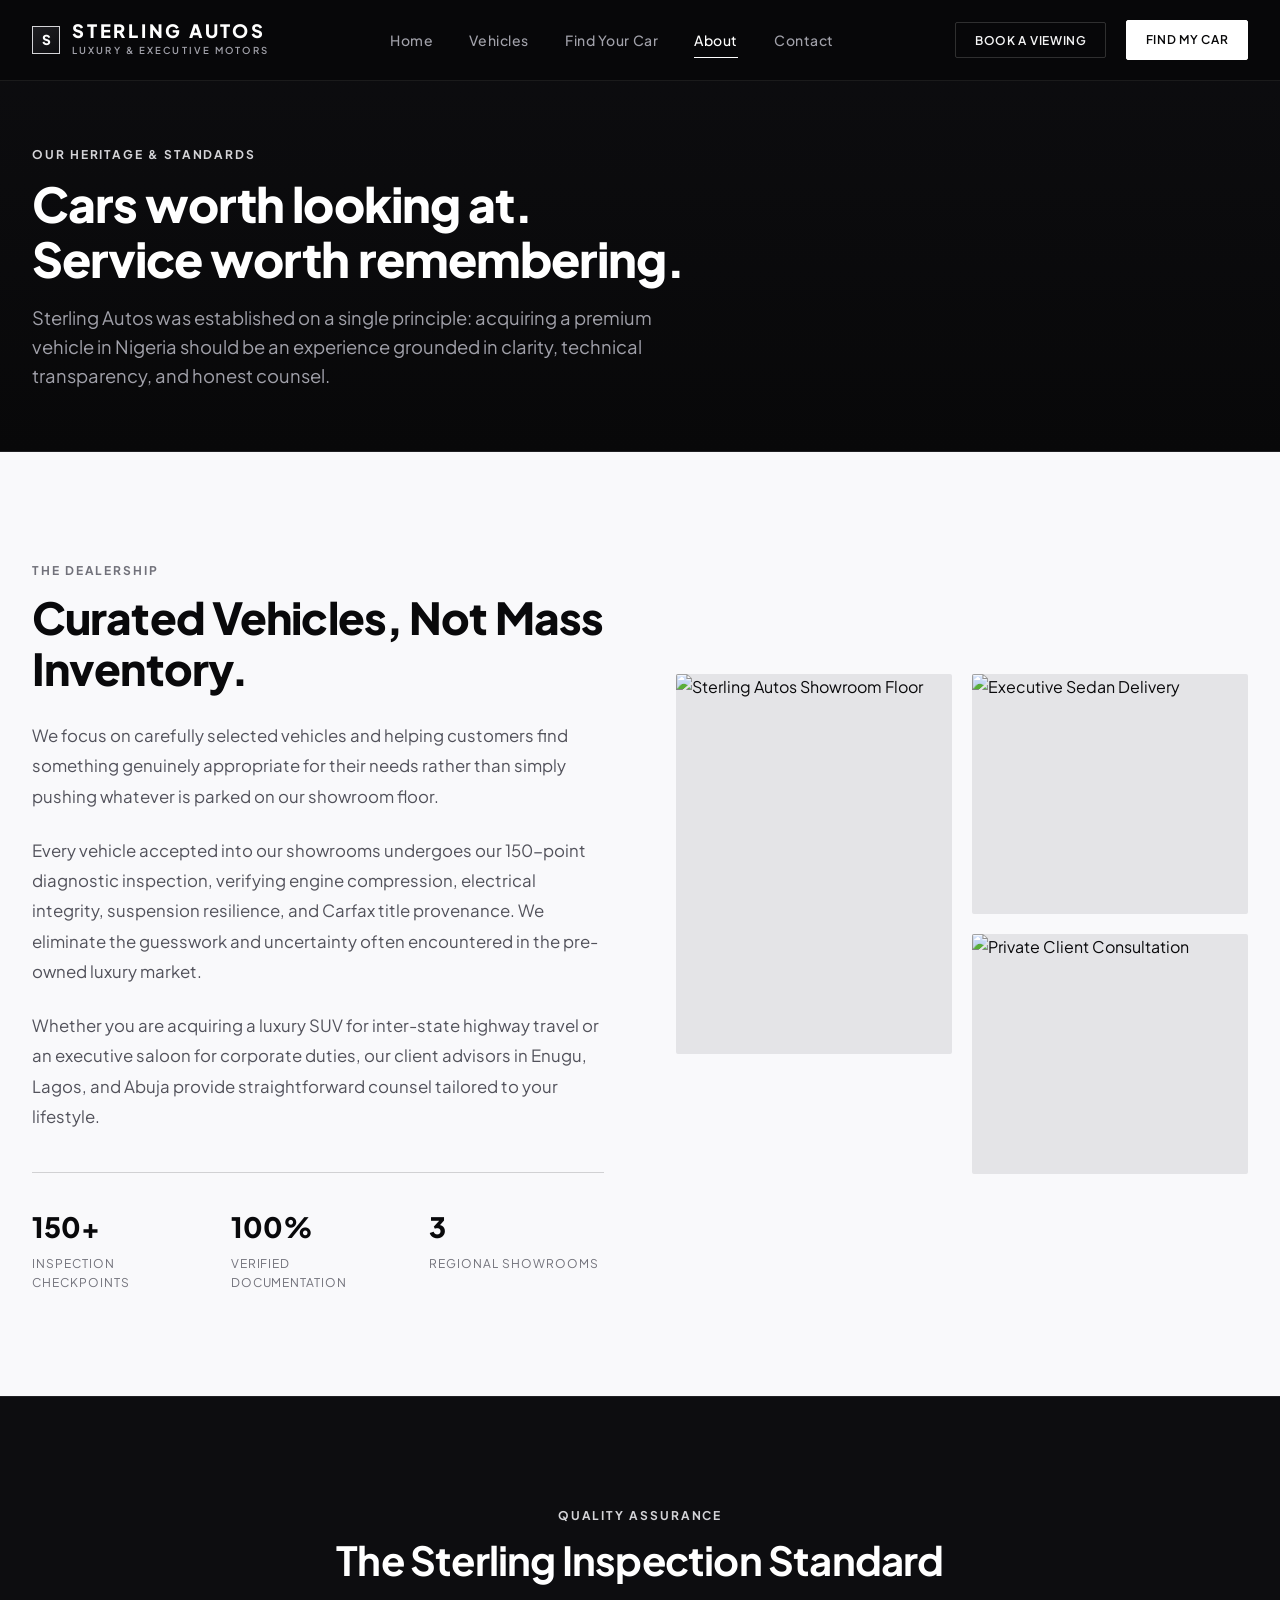
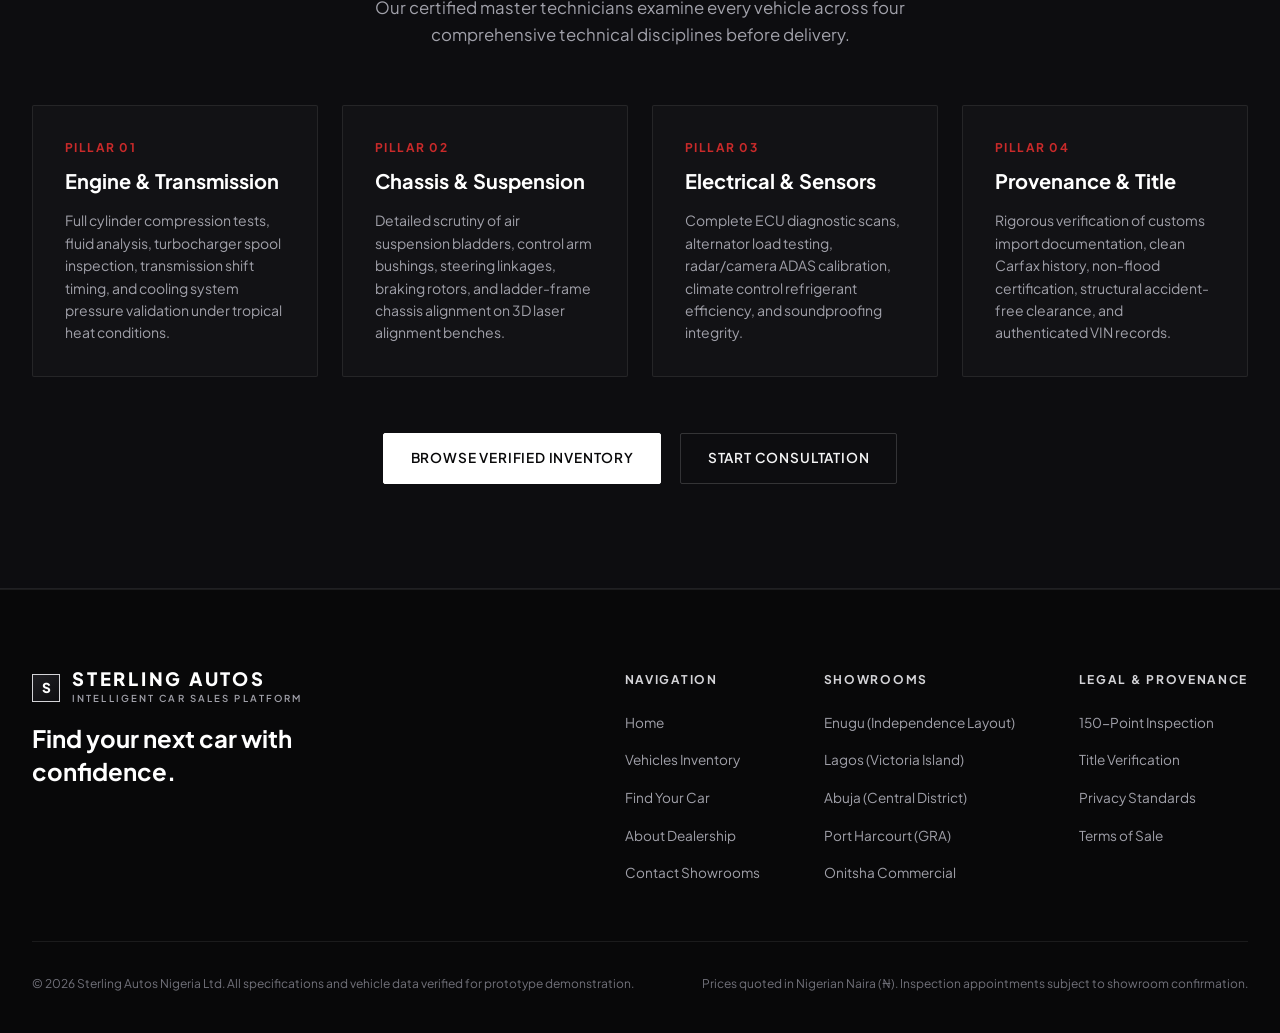
==== about.html @ 3b7fad39 "Remove floating vehicle card badges and transition navigation to dedicated multi-page routing (vehic" ====
<!DOCTYPE html>
<html lang="en">
<head>
  <meta charset="UTF-8" />
  <meta name="viewport" content="width=device-width, initial-scale=1.0" />
  <title>About Sterling Autos — Luxury & Executive Dealership</title>
  <meta name="description" content="Cars worth looking at. Service worth remembering. Learn about Sterling Autos' 150-point inspection standards and client advisory across Nigeria." />
  <link rel="stylesheet" href="css/styles.css" />
  <link rel="preconnect" href="https://fonts.googleapis.com" />
  <link rel="preconnect" href="https://fonts.gstatic.com" crossorigin />
  <link href="https://fonts.googleapis.com/css2?family=Plus+Jakarta+Sans:wght@300;400;500;600;700;800&family=Playfair+Display:ital,wght@0,500;0,600;0,700;1,400&display=swap" rel="stylesheet" />
</head>
<body>

  <!-- =======================================================================
       1. NAVIGATION BAR
       ======================================================================= -->
  <header class="site-header" id="siteHeader">
    <div class="container">
      <div class="header-inner">
        <!-- Logo -->
        <a href="index.html" class="brand-logo" aria-label="Sterling Autos Homepage">
          <div class="brand-emblem">S</div>
          <div class="brand-text">
            <span class="brand-name">Sterling Autos</span>
            <span class="brand-sub">Luxury & Executive Motors</span>
          </div>
        </a>

        <!-- Desktop Navigation -->
        <nav aria-label="Main Navigation">
          <ul class="nav-menu" id="navMenu">
            <li><a href="index.html" class="nav-link">Home</a></li>
            <li><a href="vehicles.html" class="nav-link">Vehicles</a></li>
            <li><a href="find-your-car.html" class="nav-link">Find Your Car</a></li>
            <li><a href="about.html" class="nav-link active">About</a></li>
            <li><a href="contact.html" class="nav-link">Contact</a></li>
          </ul>
        </nav>

        <!-- Right CTA Actions -->
        <div class="header-actions">
          <button class="btn btn-outline btn-sm" id="headerBookViewingBtn">Book a Viewing</button>
          <a href="find-your-car.html" class="btn btn-primary btn-sm">Find My Car</a>
          <button class="mobile-menu-btn" id="mobileMenuBtn" aria-label="Toggle Navigation Menu">
            <span></span>
            <span></span>
            <span></span>
          </button>
        </div>
      </div>
    </div>
  </header>

  <main>
    <!-- =======================================================================
         PAGE HERO BANNER
         ======================================================================= -->
    <section class="page-hero">
      <div class="container">
        <span class="section-tag">Our Heritage & Standards</span>
        <h1 class="page-hero-title">Cars worth looking at.<br />Service worth remembering.</h1>
        <p class="page-hero-sub">
          Sterling Autos was established on a single principle: acquiring a premium vehicle in Nigeria should be an experience grounded in clarity, technical transparency, and honest counsel.
        </p>
      </div>
    </section>

    <!-- =======================================================================
         ABOUT STORY SECTION
         ======================================================================= -->
    <section class="about-section section-padding">
      <div class="container">
        <div class="about-grid">
          <div>
            <span class="section-tag dark-tag">The Dealership</span>
            <h2 class="about-headline">Curated Vehicles, Not Mass Inventory.</h2>
            <p class="about-text">
              We focus on carefully selected vehicles and helping customers find something genuinely appropriate for their needs rather than simply pushing whatever is parked on our showroom floor.
            </p>
            <p class="about-text">
              Every vehicle accepted into our showrooms undergoes our 150-point diagnostic inspection, verifying engine compression, electrical integrity, suspension resilience, and Carfax title provenance. We eliminate the guesswork and uncertainty often encountered in the pre-owned luxury market.
            </p>
            <p class="about-text">
              Whether you are acquiring a luxury SUV for inter-state highway travel or an executive saloon for corporate duties, our client advisors in Enugu, Lagos, and Abuja provide straightforward counsel tailored to your lifestyle.
            </p>

            <div class="about-metrics">
              <div>
                <div class="about-metric-val">150+</div>
                <div class="about-metric-lbl">Inspection Checkpoints</div>
              </div>
              <div>
                <div class="about-metric-val">100%</div>
                <div class="about-metric-lbl">Verified Documentation</div>
              </div>
              <div>
                <div class="about-metric-val">3</div>
                <div class="about-metric-lbl">Regional Showrooms</div>
              </div>
            </div>
          </div>

          <div class="about-gallery-grid">
            <div class="about-photo tall">
              <img src="https://images.unsplash.com/photo-1563720223185-11003d516935?auto=format&fit=crop&w=800&q=80" alt="Sterling Autos Showroom Floor" />
            </div>
            <div style="display: flex; flex-direction: column; gap: 1.25rem;">
              <div class="about-photo">
                <img src="https://images.unsplash.com/photo-1549399542-7e3f8b79c341?auto=format&fit=crop&w=800&q=80" alt="Executive Sedan Delivery" />
              </div>
              <div class="about-photo">
                <img src="https://images.unsplash.com/photo-1617814076367-b759c7d7e738?auto=format&fit=crop&w=800&q=80" alt="Private Client Consultation" />
              </div>
            </div>
          </div>
        </div>
      </div>
    </section>

    <!-- =======================================================================
         THE 150-POINT INSPECTION STANDARD
         ======================================================================= -->
    <section class="section-padding" style="background-color: var(--bg-deep); border-top: 1px solid var(--border-subtle); border-bottom: 1px solid var(--border-subtle);">
      <div class="container">
        <div class="section-header" style="text-align: center; max-width: 720px; margin-left: auto; margin-right: auto;">
          <span class="section-tag">Quality Assurance</span>
          <h2 class="section-title">The Sterling Inspection Standard</h2>
          <p class="section-subtitle" style="margin-left: auto; margin-right: auto;">
            Our certified master technicians examine every vehicle across four comprehensive technical disciplines before delivery.
          </p>
        </div>

        <div style="display: grid; grid-template-columns: repeat(auto-fit, minmax(280px, 1fr)); gap: 1.5rem;">
          <div style="background: var(--bg-card); border: 1px solid var(--border-subtle); padding: 2rem; border-radius: var(--radius-xs);">
            <div style="font-size: 0.75rem; font-weight: 700; color: var(--accent-red); letter-spacing: 0.12em; text-transform: uppercase; margin-bottom: 0.5rem;">Pillar 01</div>
            <h3 style="font-size: 1.25rem; font-weight: 700; color: #FFFFFF; margin-bottom: 0.75rem;">Engine & Transmission</h3>
            <p style="font-size: 0.875rem; color: #A1A1AA; line-height: 1.6;">
              Full cylinder compression tests, fluid analysis, turbocharger spool inspection, transmission shift timing, and cooling system pressure validation under tropical heat conditions.
            </p>
          </div>

          <div style="background: var(--bg-card); border: 1px solid var(--border-subtle); padding: 2rem; border-radius: var(--radius-xs);">
            <div style="font-size: 0.75rem; font-weight: 700; color: var(--accent-red); letter-spacing: 0.12em; text-transform: uppercase; margin-bottom: 0.5rem;">Pillar 02</div>
            <h3 style="font-size: 1.25rem; font-weight: 700; color: #FFFFFF; margin-bottom: 0.75rem;">Chassis & Suspension</h3>
            <p style="font-size: 0.875rem; color: #A1A1AA; line-height: 1.6;">
              Detailed scrutiny of air suspension bladders, control arm bushings, steering linkages, braking rotors, and ladder-frame chassis alignment on 3D laser alignment benches.
            </p>
          </div>

          <div style="background: var(--bg-card); border: 1px solid var(--border-subtle); padding: 2rem; border-radius: var(--radius-xs);">
            <div style="font-size: 0.75rem; font-weight: 700; color: var(--accent-red); letter-spacing: 0.12em; text-transform: uppercase; margin-bottom: 0.5rem;">Pillar 03</div>
            <h3 style="font-size: 1.25rem; font-weight: 700; color: #FFFFFF; margin-bottom: 0.75rem;">Electrical & Sensors</h3>
            <p style="font-size: 0.875rem; color: #A1A1AA; line-height: 1.6;">
              Complete ECU diagnostic scans, alternator load testing, radar/camera ADAS calibration, climate control refrigerant efficiency, and soundproofing integrity.
            </p>
          </div>

          <div style="background: var(--bg-card); border: 1px solid var(--border-subtle); padding: 2rem; border-radius: var(--radius-xs);">
            <div style="font-size: 0.75rem; font-weight: 700; color: var(--accent-red); letter-spacing: 0.12em; text-transform: uppercase; margin-bottom: 0.5rem;">Pillar 04</div>
            <h3 style="font-size: 1.25rem; font-weight: 700; color: #FFFFFF; margin-bottom: 0.75rem;">Provenance & Title</h3>
            <p style="font-size: 0.875rem; color: #A1A1AA; line-height: 1.6;">
              Rigorous verification of customs import documentation, clean Carfax history, non-flood certification, structural accident-free clearance, and authenticated VIN records.
            </p>
          </div>
        </div>

        <div style="text-align: center; margin-top: 3.5rem;">
          <a href="vehicles.html" class="btn btn-primary" style="margin-right: 1rem;">Browse Verified Inventory</a>
          <a href="find-your-car.html" class="btn btn-outline">Start Consultation</a>
        </div>
      </div>
    </section>
  </main>

  <!-- =======================================================================
       FOOTER
       ======================================================================= -->
  <footer class="site-footer">
    <div class="container">
      <div class="footer-top">
        <div>
          <div class="brand-logo">
            <div class="brand-emblem">S</div>
            <div class="brand-text">
              <span class="brand-name">Sterling Autos</span>
              <span class="brand-sub">Intelligent Car Sales Platform</span>
            </div>
          </div>
          <p class="footer-brand-statement">
            Find your next car with confidence.
          </p>
        </div>

        <div class="footer-links-group">
          <div>
            <div class="footer-col-title">Navigation</div>
            <ul class="footer-nav-list">
              <li class="footer-nav-item"><a href="index.html">Home</a></li>
              <li class="footer-nav-item"><a href="vehicles.html">Vehicles Inventory</a></li>
              <li class="footer-nav-item"><a href="find-your-car.html">Find Your Car</a></li>
              <li class="footer-nav-item"><a href="about.html">About Dealership</a></li>
              <li class="footer-nav-item"><a href="contact.html">Contact Showrooms</a></li>
            </ul>
          </div>

          <div>
            <div class="footer-col-title">Showrooms</div>
            <ul class="footer-nav-list">
              <li class="footer-nav-item"><a href="contact.html">Enugu (Independence Layout)</a></li>
              <li class="footer-nav-item"><a href="contact.html">Lagos (Victoria Island)</a></li>
              <li class="footer-nav-item"><a href="contact.html">Abuja (Central District)</a></li>
              <li class="footer-nav-item"><a href="contact.html">Port Harcourt (GRA)</a></li>
              <li class="footer-nav-item"><a href="contact.html">Onitsha Commercial</a></li>
            </ul>
          </div>

          <div>
            <div class="footer-col-title">Legal & Provenance</div>
            <ul class="footer-nav-list">
              <li class="footer-nav-item"><a href="about.html">150-Point Inspection</a></li>
              <li class="footer-nav-item"><a href="about.html">Title Verification</a></li>
              <li class="footer-nav-item"><a href="about.html">Privacy Standards</a></li>
              <li class="footer-nav-item"><a href="about.html">Terms of Sale</a></li>
            </ul>
          </div>
        </div>
      </div>

      <div class="footer-bottom">
        <div>
          © 2026 Sterling Autos Nigeria Ltd. All specifications and vehicle data verified for prototype demonstration.
        </div>
        <div>
          Prices quoted in Nigerian Naira (₦). Inspection appointments subject to showroom confirmation.
        </div>
      </div>
    </div>
  </footer>

  <!-- =======================================================================
       MODAL: BOOK A VIEWING
       ======================================================================= -->
  <div class="modal-overlay" id="bookingModal">
    <div class="modal-container" style="max-width: 600px;">
      <button class="modal-close-btn" aria-label="Close Booking Modal">✕</button>
      <div class="modal-body-content">
        <div id="bookingFormBody">
          <span class="section-tag">Private Appointment</span>
          <h2 style="font-size: 1.65rem; font-weight: 700; color: #FFFFFF; margin-bottom: 0.5rem;">Book a Viewing</h2>
          <p style="font-size: 0.875rem; color: #A1A1AA; margin-bottom: 1.5rem;">
            Schedule a dedicated vehicle walkthrough with our senior client desk.
          </p>

          <form id="bookingForm">
            <div class="form-group" style="margin-bottom: 1rem;">
              <label class="form-label" for="bookingVehicleSelect">Select Vehicle</label>
              <select id="bookingVehicleSelect" class="form-select">
                <!-- Populated by JS -->
              </select>
            </div>

            <div style="display: grid; grid-template-columns: 1fr 1fr; gap: 1rem; margin-bottom: 1rem;">
              <div class="form-group">
                <label class="form-label" for="bookingName">Your Name</label>
                <input type="text" id="bookingName" class="form-input" required placeholder="Full Name" />
              </div>
              <div class="form-group">
                <label class="form-label" for="bookingPhone">Phone / WhatsApp</label>
                <input type="tel" id="bookingPhone" class="form-input" required placeholder="Phone Number" />
              </div>
            </div>

            <div class="form-group" style="margin-bottom: 1rem;">
              <label class="form-label" for="bookingEmail">Email Address</label>
              <input type="email" id="bookingEmail" class="form-input" required placeholder="Email Address" />
            </div>

            <div style="display: grid; grid-template-columns: 1fr 1fr; gap: 1rem; margin-bottom: 1.5rem;">
              <div class="form-group">
                <label class="form-label" for="bookingDate">Preferred Date</label>
                <input type="date" id="bookingDate" class="form-input" required />
              </div>
              <div class="form-group">
                <label class="form-label" for="bookingTime">Preferred Time</label>
                <select id="bookingTime" class="form-select">
                  <option value="10:00 AM">Morning (10:00 AM)</option>
                  <option value="12:00 PM">Midday (12:00 PM)</option>
                  <option value="02:30 PM">Afternoon (02:30 PM)</option>
                  <option value="04:30 PM">Late Afternoon (04:30 PM)</option>
                </select>
              </div>
            </div>

            <button type="submit" class="btn btn-primary" style="width: 100%;">Request Viewing</button>
          </form>
        </div>

        <div class="booking-confirmed-box" id="bookingConfirmedBox">
          <!-- Populated upon submission -->
        </div>
      </div>
    </div>
  </div>

  <!-- Script Modules -->
  <script src="js/vehicles-data.js"></script>
  <script src="js/sales-workflow.js"></script>
  <script src="js/app.js"></script>
</body>
</html>
---- css/styles.css ----
/* ==========================================================================
   STERLING AUTOS — Intelligent Car Sales Platform
   Design System: Strict Black & White foundation with subtle crimson & silver accents.
   Premium automotive showroom & editorial magazine aesthetic.
   ========================================================================== */

@import url('https://fonts.googleapis.com/css2?family=Plus+Jakarta+Sans:wght@300;400;500;600;700;800&family=Playfair+Display:ital,wght@0,500;0,600;0,700;1,400&display=swap');

/* --- CSS Variables & Design Tokens --- */
:root {
  /* Black & White Color Palette */
  --bg-black: #080809;
  --bg-deep: #0D0D10;
  --bg-surface: #141417;
  --bg-surface-elevated: #1B1B20;
  --bg-card: #121215;
  --bg-card-hover: #18181D;

  --bg-light: #F9F9FB;
  --bg-light-alt: #F1F1F4;
  --bg-white: #FFFFFF;

  /* Typography Colors */
  --text-pure-white: #FFFFFF;
  --text-white: #F4F4F5;
  --text-muted: #A1A1AA;
  --text-dim: #71717A;
  --text-dark: #09090B;
  --text-dark-muted: #52525B;
  --text-dark-dim: #71717A;

  /* Restrained Metallic & Hairline Borders */
  --border-subtle: rgba(255, 255, 255, 0.08);
  --border-medium: rgba(255, 255, 255, 0.16);
  --border-strong: rgba(255, 255, 255, 0.28);
  --border-light: rgba(0, 0, 0, 0.08);
  --border-light-medium: rgba(0, 0, 0, 0.16);

  /* Subtle Accent Direction: Deep Crimson Red & Brushed Silver */
  --accent-red: #C92A2A;
  --accent-red-hover: #B91C1C;
  --accent-red-light: rgba(201, 42, 42, 0.12);
  --metallic-silver: #D4D4D8;
  --metallic-highlight: #E4E4E7;

  /* Typography */
  --font-main: 'Plus Jakarta Sans', -apple-system, BlinkMacSystemFont, 'Segoe UI', Roboto, sans-serif;
  --font-editorial: 'Playfair Display', Georgia, serif;

  /* Structural Spacing */
  --container-max: 1320px;
  --container-narrow: 980px;
  --radius-xs: 2px;
  --radius-sm: 4px;
  --radius-md: 6px;
  --radius-lg: 8px;

  /* Transitions */
  --transition-fast: 150ms cubic-bezier(0.16, 1, 0.3, 1);
  --transition-normal: 250ms cubic-bezier(0.16, 1, 0.3, 1);
  --transition-slow: 400ms cubic-bezier(0.16, 1, 0.3, 1);
}

/* --- Base Reset & Global Styles --- */
*, *::before, *::after {
  box-sizing: border-box;
  margin: 0;
  padding: 0;
}

html {
  font-size: 16px;
  scroll-behavior: smooth;
  background-color: var(--bg-black);
  color: var(--text-white);
  -webkit-font-smoothing: antialiased;
  -moz-osx-font-smoothing: grayscale;
}

body {
  font-family: var(--font-main);
  background-color: var(--bg-black);
  color: var(--text-white);
  line-height: 1.6;
  overflow-x: hidden;
}

a {
  color: inherit;
  text-decoration: none;
  transition: color var(--transition-fast);
}

img {
  max-width: 100%;
  height: auto;
  display: block;
}

button, input, select, textarea {
  font-family: inherit;
  font-size: inherit;
  color: inherit;
}

button {
  cursor: pointer;
  border: none;
  background: none;
}

/* Utility Containers */
.container {
  width: 100%;
  max-width: var(--container-max);
  margin-left: auto;
  margin-right: auto;
  padding-left: 2rem;
  padding-right: 2rem;
}

.container-narrow {
  max-width: var(--container-narrow);
}

/* Section Spacing & Headers */
.section-padding {
  padding-top: 6.5rem;
  padding-bottom: 6.5rem;
}

.section-padding-sm {
  padding-top: 4rem;
  padding-bottom: 4rem;
}

.section-header {
  margin-bottom: 3.5rem;
}

.section-tag {
  display: inline-block;
  font-size: 0.75rem;
  font-weight: 700;
  text-transform: uppercase;
  letter-spacing: 0.16em;
  color: var(--metallic-silver);
  margin-bottom: 0.75rem;
}

.section-tag.dark-tag {
  color: var(--text-dark-dim);
}

.section-title {
  font-size: 2.5rem;
  font-weight: 700;
  letter-spacing: -0.02em;
  line-height: 1.15;
  color: var(--text-pure-white);
}

.section-title.dark-text {
  color: var(--text-dark);
}

.section-subtitle {
  margin-top: 0.75rem;
  font-size: 1.05rem;
  color: var(--text-muted);
  max-width: 640px;
  line-height: 1.6;
}

.section-subtitle.dark-sub {
  color: var(--text-dark-muted);
}

/* ==========================================================================
   HEADER & NAVIGATION
   ========================================================================== */
.site-header {
  position: fixed;
  top: 0;
  left: 0;
  width: 100%;
  z-index: 100;
  background: rgba(8, 8, 9, 0.85);
  backdrop-filter: blur(12px);
  -webkit-backdrop-filter: blur(12px);
  border-bottom: 1px solid var(--border-subtle);
  transition: all var(--transition-normal);
}

.site-header.scrolled {
  background: rgba(8, 8, 9, 0.96);
  border-bottom-color: var(--border-medium);
  box-shadow: 0 4px 20px rgba(0, 0, 0, 0.4);
}

.header-inner {
  display: flex;
  align-items: center;
  justify-content: space-between;
  height: 80px;
  transition: height var(--transition-normal);
}

.site-header.scrolled .header-inner {
  height: 68px;
}

/* Brand Logo */
.brand-logo {
  display: flex;
  align-items: center;
  gap: 0.75rem;
  color: var(--text-pure-white);
}

.brand-emblem {
  width: 28px;
  height: 28px;
  display: flex;
  align-items: center;
  justify-content: center;
  border: 1px solid var(--metallic-silver);
  font-size: 0.85rem;
  font-weight: 800;
  letter-spacing: -0.05em;
  color: var(--text-pure-white);
  background: linear-gradient(145deg, #1f1f23, #0d0d10);
}

.brand-text {
  display: flex;
  flex-direction: column;
}

.brand-name {
  font-size: 1.15rem;
  font-weight: 800;
  letter-spacing: 0.15em;
  text-transform: uppercase;
  line-height: 1;
}

.brand-sub {
  font-size: 0.6rem;
  font-weight: 600;
  letter-spacing: 0.22em;
  text-transform: uppercase;
  color: var(--text-muted);
  margin-top: 3px;
}

/* Nav Menu */
.nav-menu {
  display: flex;
  align-items: center;
  gap: 2.25rem;
  list-style: none;
}

.nav-link {
  font-size: 0.875rem;
  font-weight: 500;
  color: var(--text-muted);
  letter-spacing: 0.04em;
  padding: 0.4rem 0;
  position: relative;
}

.nav-link:hover, .nav-link.active {
  color: var(--text-pure-white);
}

.nav-link.active::after {
  content: '';
  position: absolute;
  bottom: -2px;
  left: 0;
  width: 100%;
  height: 1px;
  background-color: var(--text-pure-white);
}

.header-actions {
  display: flex;
  align-items: center;
  gap: 1.25rem;
}

.mobile-menu-btn {
  display: none;
  flex-direction: column;
  justify-content: space-between;
  width: 26px;
  height: 18px;
}

.mobile-menu-btn span {
  display: block;
  height: 2px;
  width: 100%;
  background: var(--text-pure-white);
  transition: all var(--transition-fast);
}

/* ==========================================================================
   BUTTONS & CONTROLS
   ========================================================================== */
.btn {
  display: inline-flex;
  align-items: center;
  justify-content: center;
  gap: 0.6rem;
  font-size: 0.85rem;
  font-weight: 600;
  letter-spacing: 0.06em;
  padding: 0.85rem 1.65rem;
  border-radius: var(--radius-xs);
  transition: all var(--transition-normal);
  text-transform: uppercase;
  white-space: nowrap;
}

.btn-primary {
  background-color: var(--text-pure-white);
  color: var(--bg-black);
  border: 1px solid var(--text-pure-white);
}

.btn-primary:hover {
  background-color: #E4E4E7;
  color: var(--bg-black);
  border-color: #E4E4E7;
}

.btn-outline {
  background-color: transparent;
  color: var(--text-white);
  border: 1px solid var(--border-medium);
}

.btn-outline:hover {
  border-color: var(--text-pure-white);
  background-color: rgba(255, 255, 255, 0.05);
}

.btn-dark {
  background-color: var(--bg-black);
  color: var(--text-pure-white);
  border: 1px solid var(--bg-black);
}

.btn-dark:hover {
  background-color: #1a1a1e;
  border-color: #1a1a1e;
}

.btn-red {
  background-color: var(--accent-red);
  color: var(--text-pure-white);
  border: 1px solid var(--accent-red);
}

.btn-red:hover {
  background-color: var(--accent-red-hover);
  border-color: var(--accent-red-hover);
}

.btn-sm {
  padding: 0.6rem 1.15rem;
  font-size: 0.75rem;
}

.btn-lg {
  padding: 1rem 2.25rem;
  font-size: 0.9rem;
}

/* ==========================================================================
   HERO SECTION
   ========================================================================== */
.hero-section {
  position: relative;
  min-height: 100vh;
  display: flex;
  align-items: center;
  padding-top: 100px;
  padding-bottom: 60px;
  background-color: var(--bg-black);
  overflow: hidden;
}

.hero-background {
  position: absolute;
  top: 0;
  left: 0;
  width: 100%;
  height: 100%;
  z-index: 1;
}

.hero-bg-image {
  width: 100%;
  height: 100%;
  object-fit: cover;
  object-position: center 35%;
  filter: brightness(0.42) contrast(1.1);
  transform: scale(1.02);
  transition: transform 8s ease-out;
}

.hero-overlay {
  position: absolute;
  top: 0;
  left: 0;
  width: 100%;
  height: 100%;
  background: linear-gradient(
    180deg, 
    rgba(8, 8, 9, 0.7) 0%, 
    rgba(8, 8, 9, 0.4) 40%, 
    rgba(8, 8, 9, 0.85) 85%,
    var(--bg-black) 100%
  );
}

.hero-content {
  position: relative;
  z-index: 2;
  max-width: 820px;
}

.hero-badge {
  display: inline-flex;
  align-items: center;
  gap: 0.5rem;
  padding: 0.35rem 0.85rem;
  background: rgba(255, 255, 255, 0.06);
  border: 1px solid var(--border-subtle);
  border-radius: var(--radius-xs);
  font-size: 0.725rem;
  font-weight: 600;
  letter-spacing: 0.14em;
  text-transform: uppercase;
  color: var(--metallic-silver);
  margin-bottom: 1.75rem;
}

.hero-badge-dot {
  width: 6px;
  height: 6px;
  border-radius: 50%;
  background-color: var(--accent-red);
}

.hero-headline {
  font-size: 3.75rem;
  font-weight: 800;
  line-height: 1.08;
  letter-spacing: -0.03em;
  color: var(--text-pure-white);
  margin-bottom: 1.5rem;
}

.hero-subtext {
  font-size: 1.2rem;
  color: #D4D4D8;
  line-height: 1.6;
  max-width: 620px;
  margin-bottom: 2.5rem;
}

.hero-cta-group {
  display: flex;
  align-items: center;
  gap: 1.25rem;
  flex-wrap: wrap;
}

/* Trust Bar */
.trust-strip {
  position: relative;
  z-index: 3;
  margin-top: 5rem;
  padding-top: 2rem;
  border-top: 1px solid var(--border-subtle);
  display: grid;
  grid-template-columns: repeat(4, 1fr);
  gap: 2rem;
}

.trust-item {
  display: flex;
  flex-direction: column;
}

.trust-item-val {
  font-size: 1.25rem;
  font-weight: 700;
  color: var(--text-pure-white);
  letter-spacing: -0.01em;
}

.trust-item-lbl {
  font-size: 0.75rem;
  color: var(--text-muted);
  text-transform: uppercase;
  letter-spacing: 0.08em;
  margin-top: 0.25rem;
}

/* ==========================================================================
   FEATURED VEHICLES SECTION
   ========================================================================== */
.featured-section {
  background-color: var(--bg-black);
  border-top: 1px solid var(--border-subtle);
}

.vehicles-grid {
  display: grid;
  grid-template-columns: repeat(auto-fill, minmax(350px, 1fr));
  gap: 2rem;
}

/* Vehicle Card */
.vehicle-card {
  background-color: var(--bg-card);
  border: 1px solid var(--border-subtle);
  border-radius: var(--radius-xs);
  overflow: hidden;
  display: flex;
  flex-direction: column;
  transition: transform var(--transition-normal), border-color var(--transition-normal), box-shadow var(--transition-normal);
  position: relative;
}

.vehicle-card:hover {
  transform: translateY(-4px);
  border-color: var(--border-medium);
  box-shadow: 0 12px 30px rgba(0, 0, 0, 0.5);
}

.vehicle-card-media {
  position: relative;
  width: 100%;
  padding-top: 60%; /* 16:9.6 ratio */
  overflow: hidden;
  background-color: #1a1a1f;
}

.vehicle-card-image {
  position: absolute;
  top: 0;
  left: 0;
  width: 100%;
  height: 100%;
  object-fit: cover;
  transition: transform var(--transition-slow);
}

.vehicle-card:hover .vehicle-card-image {
  transform: scale(1.04);
}

.vehicle-card-badge {
  position: absolute;
  top: 1rem;
  left: 1rem;
  background: rgba(8, 8, 9, 0.8);
  border: 1px solid var(--border-subtle);
  padding: 0.25rem 0.65rem;
  font-size: 0.65rem;
  font-weight: 700;
  letter-spacing: 0.1em;
  text-transform: uppercase;
  color: var(--text-white);
  border-radius: var(--radius-xs);
}

.vehicle-card-location {
  position: absolute;
  bottom: 1rem;
  right: 1rem;
  background: rgba(8, 8, 9, 0.8);
  border: 1px solid var(--border-subtle);
  padding: 0.2rem 0.55rem;
  font-size: 0.65rem;
  font-weight: 500;
  color: var(--metallic-silver);
  border-radius: var(--radius-xs);
}

.vehicle-card-body {
  padding: 1.5rem;
  display: flex;
  flex-direction: column;
  flex-grow: 1;
}

.vehicle-card-header {
  display: flex;
  justify-content: space-between;
  align-items: flex-start;
  margin-bottom: 0.5rem;
}

.vehicle-card-title {
  font-size: 1.25rem;
  font-weight: 700;
  line-height: 1.25;
  color: var(--text-pure-white);
}

.vehicle-card-make-year {
  font-size: 0.75rem;
  text-transform: uppercase;
  letter-spacing: 0.1em;
  color: var(--text-muted);
  margin-bottom: 0.25rem;
}

.vehicle-card-price {
  font-size: 1.35rem;
  font-weight: 800;
  color: var(--text-pure-white);
  margin-top: 0.75rem;
  margin-bottom: 1rem;
  letter-spacing: -0.01em;
}

.vehicle-card-specs {
  display: flex;
  align-items: center;
  flex-wrap: wrap;
  gap: 0.75rem;
  padding-top: 1rem;
  border-top: 1px solid var(--border-subtle);
  margin-top: auto;
  margin-bottom: 1.25rem;
}

.spec-item {
  font-size: 0.75rem;
  color: var(--text-muted);
  display: flex;
  align-items: center;
  gap: 0.35rem;
}

.spec-item:not(:last-child)::after {
  content: "·";
  margin-left: 0.75rem;
  color: var(--border-medium);
}

.vehicle-card-actions {
  display: grid;
  grid-template-columns: 1fr 1fr;
  gap: 0.75rem;
}

/* ==========================================================================
   "FIND YOUR CAR" SALES WORKFLOW SECTION
   ========================================================================== */
.finder-section {
  background-color: var(--bg-deep);
  border-top: 1px solid var(--border-subtle);
  border-bottom: 1px solid var(--border-subtle);
  position: relative;
}

.finder-container {
  max-width: 900px;
  margin: 0 auto;
}

.finder-card {
  background-color: var(--bg-surface);
  border: 1px solid var(--border-medium);
  border-radius: var(--radius-xs);
  padding: 3rem;
  box-shadow: 0 20px 40px rgba(0, 0, 0, 0.4);
}

/* Stepper Bar */
.stepper-header {
  display: flex;
  align-items: center;
  justify-content: space-between;
  margin-bottom: 2.5rem;
  padding-bottom: 1.5rem;
  border-bottom: 1px solid var(--border-subtle);
}

.stepper-steps-indicator {
  display: flex;
  align-items: center;
  gap: 0.75rem;
}

.step-indicator-item {
  display: flex;
  align-items: center;
  gap: 0.5rem;
  font-size: 0.75rem;
  font-weight: 600;
  text-transform: uppercase;
  letter-spacing: 0.1em;
  color: var(--text-dim);
}

.step-indicator-item.active {
  color: var(--text-pure-white);
}

.step-indicator-item.completed {
  color: var(--metallic-silver);
}

.step-pill {
  width: 22px;
  height: 22px;
  display: inline-flex;
  align-items: center;
  justify-content: center;
  border-radius: 50%;
  border: 1px solid var(--border-subtle);
  background: var(--bg-black);
  font-size: 0.7rem;
}

.step-indicator-item.active .step-pill {
  border-color: var(--accent-red);
  background: var(--accent-red);
  color: var(--text-pure-white);
}

.step-indicator-item.completed .step-pill {
  border-color: var(--text-muted);
  background: var(--text-muted);
  color: var(--bg-black);
}

.finder-step-content {
  display: none;
  animation: fadeIn 300ms ease;
}

.finder-step-content.active {
  display: block;
}

@keyframes fadeIn {
  from { opacity: 0; transform: translateY(6px); }
  to { opacity: 1; transform: translateY(0); }
}

.step-title {
  font-size: 1.5rem;
  font-weight: 700;
  color: var(--text-pure-white);
  margin-bottom: 0.5rem;
}

.step-desc {
  font-size: 0.9rem;
  color: var(--text-muted);
  margin-bottom: 2rem;
}

/* Option Grids */
.option-grid {
  display: grid;
  grid-template-columns: repeat(auto-fit, minmax(180px, 1fr));
  gap: 1rem;
  margin-bottom: 2rem;
}

.option-grid-sm {
  grid-template-columns: repeat(auto-fit, minmax(130px, 1fr));
}

.selectable-card {
  border: 1px solid var(--border-subtle);
  background: var(--bg-card);
  padding: 1.25rem 1rem;
  border-radius: var(--radius-xs);
  cursor: pointer;
  transition: all var(--transition-fast);
  display: flex;
  flex-direction: column;
  align-items: flex-start;
  text-align: left;
}

.selectable-card:hover {
  border-color: var(--border-strong);
  background: var(--bg-card-hover);
}

.selectable-card.selected {
  border-color: var(--text-pure-white);
  background: #1f1f26;
  box-shadow: 0 0 0 1px var(--text-pure-white);
}

.selectable-card-title {
  font-size: 0.95rem;
  font-weight: 600;
  color: var(--text-pure-white);
  margin-bottom: 0.25rem;
}

.selectable-card-sub {
  font-size: 0.75rem;
  color: var(--text-muted);
  line-height: 1.4;
}

/* Custom Budget Fields */
.custom-budget-container {
  display: grid;
  grid-template-columns: 1fr 1fr;
  gap: 1.25rem;
  margin-top: 1rem;
  margin-bottom: 2rem;
  padding: 1.25rem;
  background: rgba(0, 0, 0, 0.25);
  border: 1px solid var(--border-subtle);
  border-radius: var(--radius-xs);
}

.form-group {
  display: flex;
  flex-direction: column;
  gap: 0.5rem;
}

.form-label {
  font-size: 0.75rem;
  font-weight: 600;
  letter-spacing: 0.08em;
  text-transform: uppercase;
  color: var(--text-muted);
}

.form-input, .form-select, .form-textarea {
  background-color: var(--bg-black);
  border: 1px solid var(--border-medium);
  border-radius: var(--radius-xs);
  padding: 0.85rem 1rem;
  color: var(--text-pure-white);
  font-size: 0.9rem;
  transition: border-color var(--transition-fast);
  width: 100%;
}

.form-input:focus, .form-select:focus, .form-textarea:focus {
  outline: none;
  border-color: var(--text-pure-white);
}

.finder-actions {
  display: flex;
  align-items: center;
  justify-content: space-between;
  margin-top: 2.5rem;
  padding-top: 1.5rem;
  border-top: 1px solid var(--border-subtle);
}

/* Loading Matching State */
.finder-loading-state {
  display: none;
  text-align: center;
  padding: 4rem 2rem;
}

.finder-spinner {
  width: 48px;
  height: 48px;
  border: 2px solid var(--border-subtle);
  border-top-color: var(--text-pure-white);
  border-radius: 50%;
  animation: spin 0.8s linear infinite;
  margin: 0 auto 1.5rem;
}

@keyframes spin {
  to { transform: rotate(360deg); }
}

.finder-loading-title {
  font-size: 1.25rem;
  font-weight: 700;
  color: var(--text-pure-white);
  margin-bottom: 0.5rem;
}

.finder-loading-sub {
  font-size: 0.875rem;
  color: var(--text-muted);
}

/* ==========================================================================
   RESULTS PAGE / SECTION: "YOUR MATCHES"
   ========================================================================== */
.results-section {
  display: none;
  background-color: var(--bg-black);
  border-top: 1px solid var(--border-subtle);
}

.results-section.active {
  display: block;
}

.results-status-banner {
  background: var(--bg-surface);
  border: 1px solid var(--border-subtle);
  padding: 1.5rem 2rem;
  border-radius: var(--radius-xs);
  margin-bottom: 3rem;
  display: flex;
  align-items: center;
  justify-content: space-between;
  flex-wrap: wrap;
  gap: 1.5rem;
}

.results-status-info {
  display: flex;
  align-items: center;
  gap: 1rem;
}

.results-status-badge {
  padding: 0.35rem 0.85rem;
  background: rgba(255, 255, 255, 0.08);
  border: 1px solid var(--border-medium);
  font-size: 0.75rem;
  font-weight: 700;
  letter-spacing: 0.1em;
  text-transform: uppercase;
  color: var(--metallic-silver);
  border-radius: var(--radius-xs);
}

.results-status-text {
  font-size: 0.95rem;
  color: var(--text-white);
}

/* Match Card */
.match-card {
  background-color: var(--bg-card);
  border: 1px solid var(--border-medium);
  border-radius: var(--radius-xs);
  margin-bottom: 2rem;
  display: grid;
  grid-template-columns: 420px 1fr;
  overflow: hidden;
  transition: border-color var(--transition-normal), box-shadow var(--transition-normal);
}

.match-card:hover {
  border-color: var(--border-strong);
  box-shadow: 0 16px 36px rgba(0, 0, 0, 0.5);
}

.match-card-media {
  position: relative;
  height: 100%;
  min-height: 280px;
}

.match-card-image {
  width: 100%;
  height: 100%;
  object-fit: cover;
}

.match-card-content {
  padding: 2.25rem;
  display: flex;
  flex-direction: column;
}

.match-card-top {
  display: flex;
  align-items: flex-start;
  justify-content: space-between;
  margin-bottom: 0.75rem;
}

.match-card-title {
  font-size: 1.65rem;
  font-weight: 700;
  color: var(--text-pure-white);
}

.match-card-price {
  font-size: 1.65rem;
  font-weight: 800;
  color: var(--text-pure-white);
  letter-spacing: -0.02em;
}

.match-card-specs-line {
  font-size: 0.85rem;
  color: var(--text-muted);
  margin-bottom: 1.5rem;
}

/* "Why it fits" Editorial Narrative Block */
.why-it-fits-box {
  background: rgba(255, 255, 255, 0.03);
  border-left: 2px solid var(--accent-red);
  padding: 1.25rem 1.5rem;
  border-radius: 0 var(--radius-xs) var(--radius-xs) 0;
  margin-bottom: 1.75rem;
}

.why-it-fits-label {
  font-size: 0.75rem;
  font-weight: 700;
  text-transform: uppercase;
  letter-spacing: 0.14em;
  color: var(--metallic-silver);
  margin-bottom: 0.4rem;
  display: flex;
  align-items: center;
  gap: 0.5rem;
}

.why-it-fits-label::before {
  content: "";
  display: inline-block;
  width: 6px;
  height: 6px;
  background-color: var(--accent-red);
  border-radius: 50%;
}

.why-it-fits-text {
  font-size: 0.95rem;
  color: #E4E4E7;
  line-height: 1.65;
}

.match-card-actions {
  display: flex;
  align-items: center;
  gap: 1rem;
  margin-top: auto;
  flex-wrap: wrap;
}

/* ==========================================================================
   PERSONALIZED SALES FOLLOW-UP SECTION
   ========================================================================== */
.followup-section {
  background-color: var(--bg-surface);
  border-top: 1px solid var(--border-subtle);
  border-bottom: 1px solid var(--border-subtle);
}

.followup-wrapper {
  background: var(--bg-card);
  border: 1px solid var(--border-medium);
  border-radius: var(--radius-xs);
  padding: 3rem;
  box-shadow: 0 16px 40px rgba(0, 0, 0, 0.4);
}

.followup-header {
  display: flex;
  align-items: center;
  gap: 1.5rem;
  padding-bottom: 2rem;
  border-bottom: 1px solid var(--border-subtle);
  margin-bottom: 2rem;
}

.consultant-avatar {
  width: 68px;
  height: 68px;
  border-radius: 50%;
  border: 1px solid var(--border-medium);
  background: linear-gradient(135deg, #27272a, #121215);
  display: flex;
  align-items: center;
  justify-content: center;
  font-size: 1.4rem;
  font-weight: 700;
  color: var(--metallic-silver);
}

.consultant-info {
  display: flex;
  flex-direction: column;
}

.consultant-name {
  font-size: 1.35rem;
  font-weight: 700;
  color: var(--text-pure-white);
}

.consultant-title {
  font-size: 0.825rem;
  color: var(--text-muted);
  letter-spacing: 0.04em;
}

.consultant-showroom {
  font-size: 0.75rem;
  color: var(--metallic-silver);
  margin-top: 0.2rem;
}

.personalized-letter {
  background: rgba(0, 0, 0, 0.3);
  border: 1px solid var(--border-subtle);
  border-radius: var(--radius-xs);
  padding: 2rem;
  font-family: var(--font-main);
  font-size: 1.05rem;
  line-height: 1.8;
  color: #F4F4F5;
  margin-bottom: 2.5rem;
  position: relative;
}

.personalized-letter::before {
  content: "“";
  font-family: var(--font-editorial);
  font-size: 4rem;
  color: rgba(255, 255, 255, 0.1);
  position: absolute;
  top: 0.5rem;
  left: 1rem;
  line-height: 1;
}

.followup-actions-grid {
  display: grid;
  grid-template-columns: repeat(3, 1fr);
  gap: 1.5rem;
}

.followup-action-card {
  border: 1px solid var(--border-subtle);
  background: var(--bg-surface);
  padding: 1.75rem;
  border-radius: var(--radius-xs);
  display: flex;
  flex-direction: column;
  transition: all var(--transition-normal);
}

.followup-action-card:hover {
  border-color: var(--border-strong);
  background: var(--bg-surface-elevated);
}

.followup-action-title {
  font-size: 1.05rem;
  font-weight: 700;
  color: var(--text-pure-white);
  margin-bottom: 0.5rem;
}

.followup-action-desc {
  font-size: 0.825rem;
  color: var(--text-muted);
  line-height: 1.5;
  margin-bottom: 1.5rem;
  flex-grow: 1;
}

/* ==========================================================================
   SHOWROOM INVENTORY CATALOG (ALL VEHICLES VIEW)
   ========================================================================== */
.inventory-section {
  background-color: var(--bg-black);
}

.inventory-filter-bar {
  background: var(--bg-surface);
  border: 1px solid var(--border-subtle);
  border-radius: var(--radius-xs);
  padding: 1.5rem;
  margin-bottom: 2.5rem;
  display: grid;
  grid-template-columns: 2fr repeat(4, 1fr);
  gap: 1rem;
}

.inventory-count-bar {
  display: flex;
  align-items: center;
  justify-content: space-between;
  margin-bottom: 1.5rem;
  font-size: 0.85rem;
  color: var(--text-muted);
}

/* ==========================================================================
   ABOUT DEALERSHIP SECTION
   ========================================================================== */
.about-section {
  background-color: var(--bg-light);
  color: var(--text-dark);
}

.about-grid {
  display: grid;
  grid-template-columns: 1fr 1fr;
  gap: 4.5rem;
  align-items: center;
}

.about-headline {
  font-size: 2.75rem;
  font-weight: 800;
  line-height: 1.15;
  letter-spacing: -0.02em;
  color: var(--text-dark);
  margin-bottom: 1.75rem;
}

.about-text {
  font-size: 1.05rem;
  line-height: 1.8;
  color: var(--text-dark-muted);
  margin-bottom: 1.5rem;
}

.about-metrics {
  display: grid;
  grid-template-columns: repeat(3, 1fr);
  gap: 1.5rem;
  margin-top: 2.5rem;
  padding-top: 2rem;
  border-top: 1px solid var(--border-light-medium);
}

.about-metric-val {
  font-size: 1.75rem;
  font-weight: 800;
  color: var(--text-dark);
}

.about-metric-lbl {
  font-size: 0.75rem;
  text-transform: uppercase;
  letter-spacing: 0.08em;
  color: var(--text-dark-dim);
  margin-top: 0.25rem;
}

.about-gallery-grid {
  display: grid;
  grid-template-columns: 1fr 1fr;
  gap: 1.25rem;
}

.about-photo {
  border-radius: var(--radius-xs);
  overflow: hidden;
  height: 240px;
  background-color: #e4e4e7;
}

.about-photo.tall {
  height: 380px;
}

.about-photo img {
  width: 100%;
  height: 100%;
  object-fit: cover;
  transition: transform var(--transition-slow);
}

.about-photo:hover img {
  transform: scale(1.03);
}

/* ==========================================================================
   CONTACT & SHOWROOMS SECTION
   ========================================================================== */
.contact-section {
  background-color: var(--bg-deep);
  border-top: 1px solid var(--border-subtle);
}

.contact-grid {
  display: grid;
  grid-template-columns: 1fr 1fr;
  gap: 4rem;
}

.showroom-card {
  background: var(--bg-card);
  border: 1px solid var(--border-subtle);
  border-radius: var(--radius-xs);
  padding: 1.75rem;
  margin-bottom: 1.25rem;
}

.showroom-city {
  font-size: 1.25rem;
  font-weight: 700;
  color: var(--text-pure-white);
  margin-bottom: 0.35rem;
}

.showroom-address {
  font-size: 0.875rem;
  color: var(--text-muted);
  margin-bottom: 0.75rem;
  line-height: 1.5;
}

.showroom-hours {
  font-size: 0.75rem;
  color: var(--metallic-silver);
  display: flex;
  align-items: center;
  gap: 0.5rem;
}

.contact-form-box {
  background: var(--bg-surface);
  border: 1px solid var(--border-medium);
  border-radius: var(--radius-xs);
  padding: 2.5rem;
}

/* ==========================================================================
   FOOTER
   ========================================================================== */
.site-footer {
  background-color: var(--bg-black);
  border-top: 1px solid var(--border-subtle);
  padding: 5rem 0 2.5rem;
}

.footer-top {
  display: flex;
  justify-content: space-between;
  align-items: flex-start;
  padding-bottom: 3.5rem;
  border-bottom: 1px solid var(--border-subtle);
  flex-wrap: wrap;
  gap: 2.5rem;
}

.footer-brand-statement {
  font-size: 1.5rem;
  font-weight: 700;
  color: var(--text-pure-white);
  max-width: 380px;
  line-height: 1.35;
  margin-top: 1rem;
}

.footer-links-group {
  display: flex;
  gap: 4rem;
}

.footer-col-title {
  font-size: 0.75rem;
  font-weight: 700;
  text-transform: uppercase;
  letter-spacing: 0.14em;
  color: var(--metallic-silver);
  margin-bottom: 1.25rem;
}

.footer-nav-list {
  list-style: none;
  display: flex;
  flex-direction: column;
  gap: 0.75rem;
}

.footer-nav-item a {
  font-size: 0.85rem;
  color: var(--text-muted);
}

.footer-nav-item a:hover {
  color: var(--text-pure-white);
}

.footer-bottom {
  display: flex;
  align-items: center;
  justify-content: space-between;
  padding-top: 2rem;
  font-size: 0.75rem;
  color: var(--text-dim);
  flex-wrap: wrap;
  gap: 1rem;
}

/* ==========================================================================
   MODALS: VEHICLE DETAILS & BOOK A VIEWING
   ========================================================================== */
.modal-overlay {
  position: fixed;
  top: 0;
  left: 0;
  width: 100%;
  height: 100%;
  background: rgba(0, 0, 0, 0.85);
  backdrop-filter: blur(8px);
  -webkit-backdrop-filter: blur(8px);
  z-index: 1000;
  display: none;
  align-items: center;
  justify-content: center;
  padding: 2rem;
  overflow-y: auto;
}

.modal-overlay.active {
  display: flex;
}

.modal-container {
  background: var(--bg-card);
  border: 1px solid var(--border-medium);
  border-radius: var(--radius-xs);
  width: 100%;
  max-width: 960px;
  max-height: 90vh;
  overflow-y: auto;
  position: relative;
  box-shadow: 0 24px 60px rgba(0, 0, 0, 0.7);
  animation: modalScale 250ms ease;
}

@keyframes modalScale {
  from { opacity: 0; transform: scale(0.96); }
  to { opacity: 1; transform: scale(1); }
}

.modal-close-btn {
  position: absolute;
  top: 1.25rem;
  right: 1.25rem;
  width: 36px;
  height: 36px;
  border-radius: var(--radius-xs);
  background: rgba(255, 255, 255, 0.08);
  border: 1px solid var(--border-subtle);
  color: var(--text-white);
  font-size: 1.25rem;
  display: flex;
  align-items: center;
  justify-content: center;
  z-index: 10;
  transition: all var(--transition-fast);
}

.modal-close-btn:hover {
  background: rgba(255, 255, 255, 0.16);
  color: var(--text-pure-white);
}

/* Vehicle Modal Specifics */
.modal-gallery-main {
  width: 100%;
  height: 420px;
  background-color: #0d0d10;
  overflow: hidden;
}

.modal-gallery-main img {
  width: 100%;
  height: 100%;
  object-fit: cover;
}

.modal-body-content {
  padding: 2.5rem;
}

.modal-spec-table {
  width: 100%;
  border-collapse: collapse;
  margin: 1.5rem 0;
}

.modal-spec-table tr {
  border-bottom: 1px solid var(--border-subtle);
}

.modal-spec-table td {
  padding: 0.85rem 0;
  font-size: 0.875rem;
}

.modal-spec-table td:first-child {
  color: var(--text-muted);
  width: 40%;
}

.modal-spec-table td:last-child {
  color: var(--text-pure-white);
  font-weight: 600;
  text-align: right;
}

/* Booking Confirmation Alert */
.booking-confirmed-box {
  display: none;
  background: rgba(255, 255, 255, 0.04);
  border: 1px solid var(--border-medium);
  border-left: 3px solid var(--text-pure-white);
  padding: 2rem;
  border-radius: var(--radius-xs);
  text-align: center;
}

/* ==========================================================================
   TECHNICAL AUDIT / PIPELINE INSPECTOR (COLLAPSIBLE DRAWER)
   Reveals 3-Agent connected pipeline for technical assessment while
   keeping customer UI 100% natural & pristine.
   ========================================================================== */
.pipeline-inspector-trigger {
  position: fixed;
  bottom: 1.5rem;
  right: 1.5rem;
  z-index: 90;
  background: rgba(14, 14, 18, 0.95);
  border: 1px solid var(--border-strong);
  color: var(--metallic-silver);
  padding: 0.55rem 1.15rem;
  border-radius: var(--radius-xs);
  font-size: 0.725rem;
  font-weight: 600;
  letter-spacing: 0.08em;
  text-transform: uppercase;
  display: flex;
  align-items: center;
  gap: 0.5rem;
  box-shadow: 0 8px 24px rgba(0, 0, 0, 0.6);
  backdrop-filter: blur(8px);
  transition: all var(--transition-fast);
}

.pipeline-inspector-trigger:hover {
  background: #222228;
  color: var(--text-pure-white);
  border-color: var(--text-pure-white);
}

.pipeline-inspector-drawer {
  position: fixed;
  top: 0;
  right: -550px;
  width: 520px;
  max-width: 90vw;
  height: 100vh;
  background: #0d0d10;
  border-left: 1px solid var(--border-medium);
  z-index: 1050;
  box-shadow: -10px 0 40px rgba(0, 0, 0, 0.8);
  transition: right var(--transition-normal);
  display: flex;
  flex-direction: column;
  overflow: hidden;
}

.pipeline-inspector-drawer.open {
  right: 0;
}

.inspector-header {
  padding: 1.5rem;
  border-bottom: 1px solid var(--border-subtle);
  display: flex;
  align-items: center;
  justify-content: space-between;
}

.inspector-title {
  font-size: 0.95rem;
  font-weight: 700;
  letter-spacing: 0.04em;
  color: var(--text-pure-white);
}

.inspector-body {
  padding: 1.5rem;
  overflow-y: auto;
  flex-grow: 1;
}

.inspector-stage {
  background: var(--bg-surface);
  border: 1px solid var(--border-subtle);
  border-radius: var(--radius-xs);
  padding: 1.25rem;
  margin-bottom: 1.25rem;
}

.inspector-stage-tag {
  font-size: 0.675rem;
  font-weight: 700;
  letter-spacing: 0.12em;
  text-transform: uppercase;
  color: var(--accent-red);
  margin-bottom: 0.35rem;
}

.inspector-stage-title {
  font-size: 0.9rem;
  font-weight: 700;
  color: var(--text-pure-white);
  margin-bottom: 0.5rem;
}

.inspector-code {
  background: #080809;
  border: 1px solid var(--border-subtle);
  padding: 0.75rem;
  font-family: monospace;
  font-size: 0.725rem;
  color: #a1a1aa;
  white-space: pre-wrap;
  word-break: break-all;
  border-radius: var(--radius-xs);
  max-height: 180px;
  overflow-y: auto;
}

/* ==========================================================================
   RESPONSIVE DESIGN (TABLET & MOBILE)
   ========================================================================== */
@media (max-width: 1024px) {
  .hero-headline {
    font-size: 3rem;
  }
  .about-grid, .contact-grid {
    grid-template-columns: 1fr;
    gap: 3rem;
  }
  .match-card {
    grid-template-columns: 1fr;
  }
  .match-card-media {
    height: 260px;
  }
  .followup-actions-grid {
    grid-template-columns: 1fr;
  }
  .trust-strip {
    grid-template-columns: repeat(2, 1fr);
  }
}

@media (max-width: 768px) {
  .nav-menu {
    position: fixed;
    top: 80px;
    left: 0;
    width: 100%;
    background: #0d0d10;
    flex-direction: column;
    padding: 2rem;
    gap: 1.5rem;
    border-bottom: 1px solid var(--border-medium);
    display: none;
  }
  .nav-menu.open {
    display: flex;
  }
  .mobile-menu-btn {
    display: flex;
  }
  .header-actions .btn-outline {
    display: none;
  }
  .hero-headline {
    font-size: 2.25rem;
  }
  .hero-subtext {
    font-size: 1rem;
  }
  .finder-card {
    padding: 1.5rem;
  }
  .custom-budget-container {
    grid-template-columns: 1fr;
  }
  .inventory-filter-bar {
    grid-template-columns: 1fr;
  }
  .footer-links-group {
    flex-direction: column;
    gap: 2rem;
  }
  .followup-wrapper {
    padding: 1.5rem;
  }
  .pipeline-inspector-trigger {
    bottom: 0.75rem;
    right: 0.75rem;
    padding: 0.45rem 0.85rem;
    font-size: 0.65rem;
  }
}

/* ==========================================================================
   DEDICATED PAGE HERO BANNERS & BADGE SUPPRESSION
   ========================================================================== */
.vehicle-card-badge,
.vehicle-card-location {
  display: none !important;
}

.page-hero {
  padding-top: 140px;
  padding-bottom: 60px;
  background: linear-gradient(180deg, #0d0d10 0%, var(--bg-black) 100%);
  border-bottom: 1px solid var(--border-subtle);
}

.page-hero-title {
  font-size: 3rem;
  font-weight: 800;
  letter-spacing: -0.02em;
  color: var(--text-pure-white);
  line-height: 1.15;
  margin-bottom: 1rem;
}

.page-hero-sub {
  font-size: 1.15rem;
  color: var(--text-muted);
  max-width: 680px;
  line-height: 1.6;
}
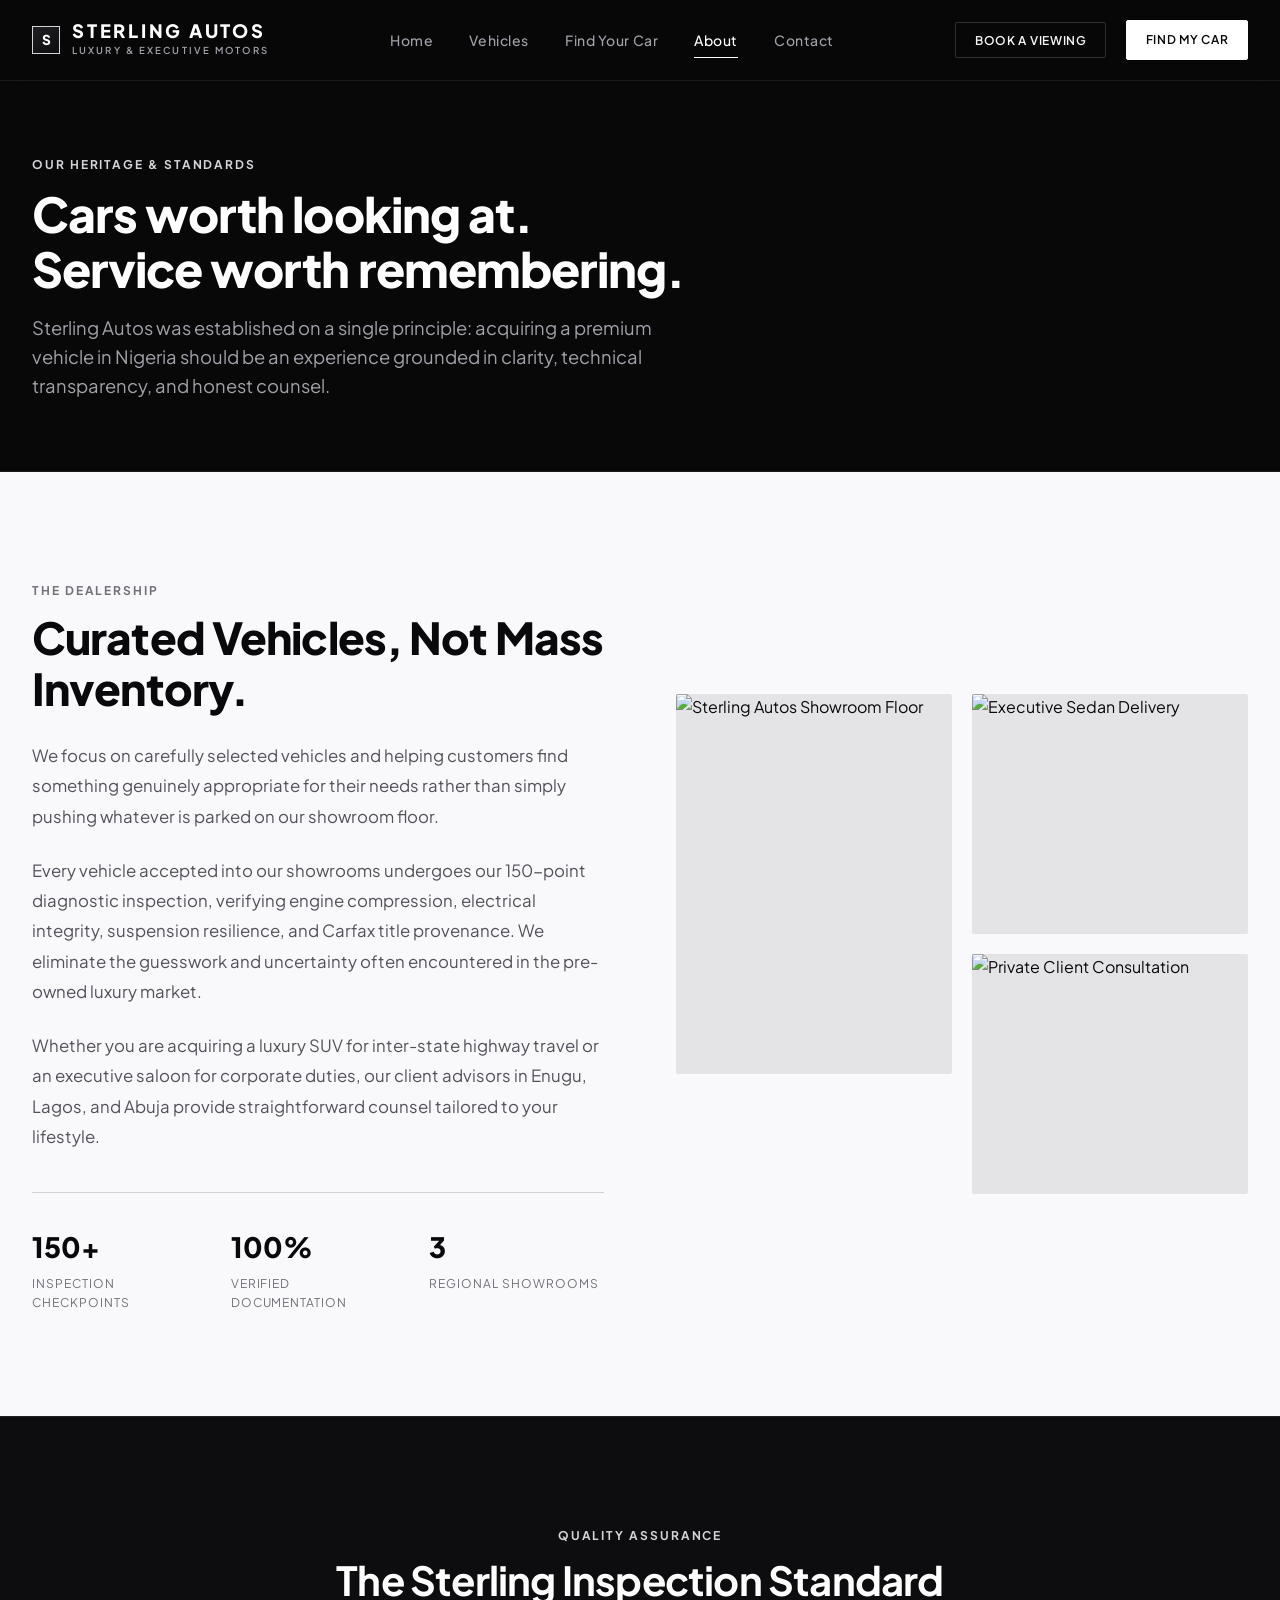
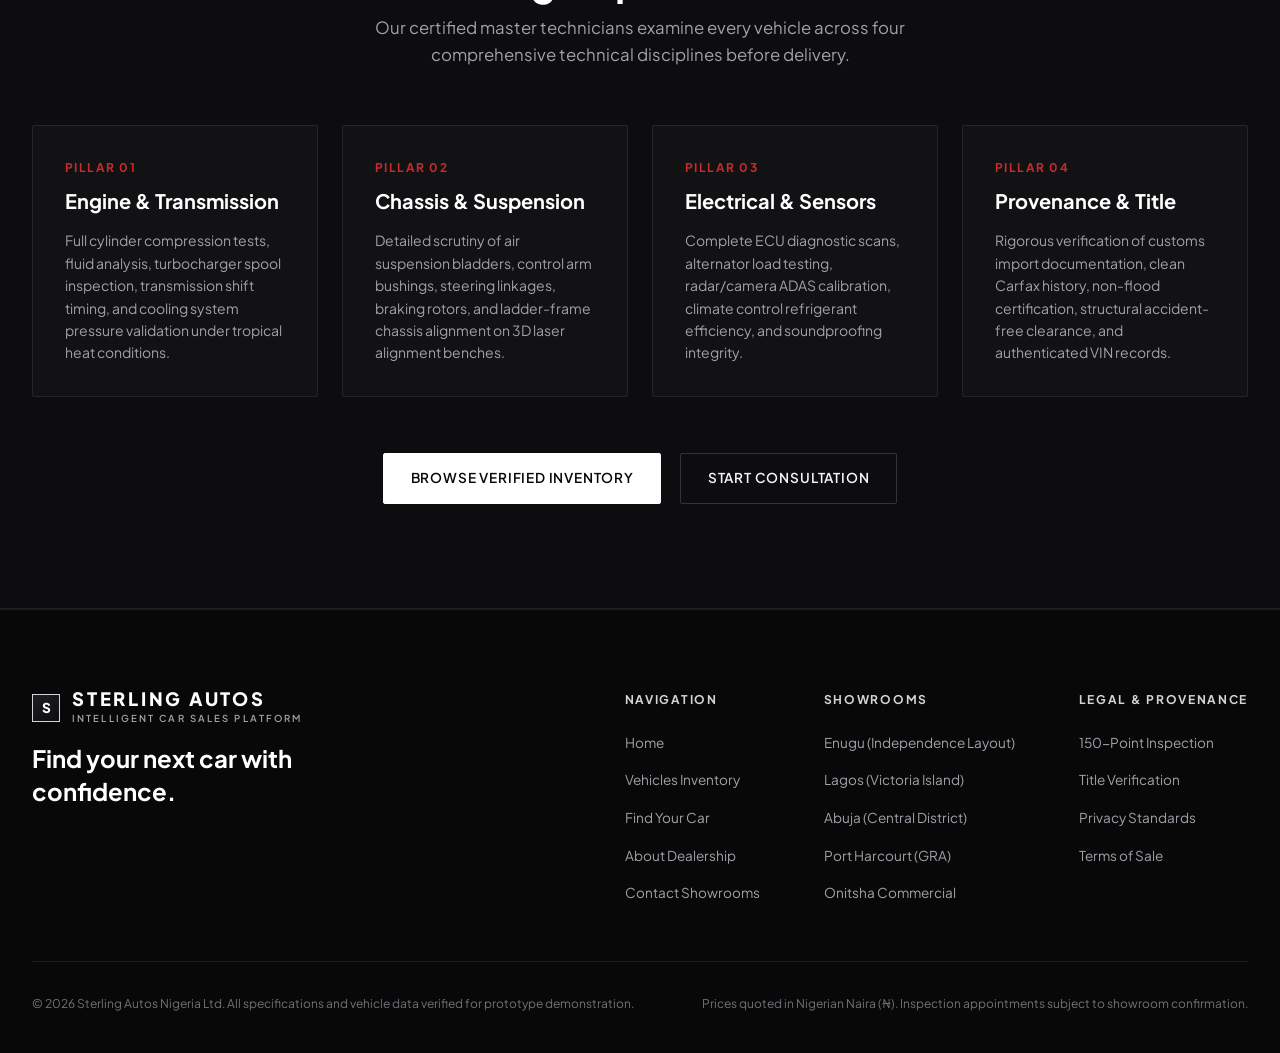
==== commit 7f690f95: "Add curated luxury car background backdrops with balanced illumination to top section of all navbar " ====
--- a/about.html
+++ b/about.html
@@ -56,7 +56,7 @@
     <!-- =======================================================================
          PAGE HERO BANNER
          ======================================================================= -->
-    <section class="page-hero">
+    <section class="page-hero page-hero-about">
       <div class="container">
         <span class="section-tag">Our Heritage & Standards</span>
         <h1 class="page-hero-title">Cars worth looking at.<br />Service worth remembering.</h1>
--- a/css/styles.css
+++ b/css/styles.css
@@ -320,15 +320,27 @@
   letter-spacing: 0.06em;
   padding: 0.85rem 1.65rem;
   border-radius: var(--radius-xs);
-  transition: all var(--transition-normal);
+  transition: transform 0.25s cubic-bezier(0.16, 1, 0.3, 1),
+              background-color 0.25s ease,
+              border-color 0.25s ease,
+              box-shadow 0.25s ease;
   text-transform: uppercase;
   white-space: nowrap;
+  position: relative;
+  overflow: hidden;
 }
 
 .btn-primary {
   background-color: var(--text-pure-white);
   color: var(--bg-black);
   border: 1px solid var(--text-pure-white);
+}
+
+
+
+.btn:hover {
+  transform: translateY(-2px);
+  box-shadow: 0 8px 24px rgba(0, 0, 0, 0.4);
 }
 
 .btn-primary:hover {
@@ -422,41 +434,25 @@
   background: linear-gradient(
     180deg, 
     rgba(8, 8, 9, 0.7) 0%, 
-    rgba(8, 8, 9, 0.4) 40%, 
+    rgba(8, 8, 9, 0.35) 40%, 
     rgba(8, 8, 9, 0.85) 85%,
     var(--bg-black) 100%
   );
+  z-index: 2;
 }
 
 .hero-content {
   position: relative;
-  z-index: 2;
+  z-index: 3;
   max-width: 820px;
 }
 
-.hero-badge {
-  display: inline-flex;
-  align-items: center;
-  gap: 0.5rem;
-  padding: 0.35rem 0.85rem;
-  background: rgba(255, 255, 255, 0.06);
-  border: 1px solid var(--border-subtle);
-  border-radius: var(--radius-xs);
-  font-size: 0.725rem;
-  font-weight: 600;
-  letter-spacing: 0.14em;
-  text-transform: uppercase;
-  color: var(--metallic-silver);
-  margin-bottom: 1.75rem;
-}
-
+.hero-badge,
 .hero-badge-dot {
-  width: 6px;
-  height: 6px;
-  border-radius: 50%;
-  background-color: var(--accent-red);
-}
-
+  display: none !important;
+}
+
+/* Kinetic Headline Entrance & Word Reveal */
 .hero-headline {
   font-size: 3.75rem;
   font-weight: 800;
@@ -464,6 +460,39 @@
   letter-spacing: -0.03em;
   color: var(--text-pure-white);
   margin-bottom: 1.5rem;
+}
+
+.hero-title-line {
+  display: block;
+  overflow: hidden;
+  padding-bottom: 4px;
+}
+
+.hero-title-text {
+  display: block;
+  opacity: 0;
+  transform: translateY(105%);
+  animation: heroLineRise 0.9s cubic-bezier(0.16, 1, 0.3, 1) forwards;
+  will-change: transform, opacity;
+}
+
+.hero-title-line:nth-child(1) .hero-title-text {
+  animation-delay: 0.15s;
+}
+
+.hero-title-line:nth-child(2) .hero-title-text {
+  animation-delay: 0.35s;
+}
+
+@keyframes heroLineRise {
+  0% {
+    opacity: 0;
+    transform: translateY(105%);
+  }
+  100% {
+    opacity: 1;
+    transform: translateY(0);
+  }
 }
 
 .hero-subtext {
@@ -488,10 +517,13 @@
   margin-top: 5rem;
   padding-top: 2rem;
   border-top: 1px solid var(--border-subtle);
-  display: grid;
-  grid-template-columns: repeat(4, 1fr);
-  gap: 2rem;
-}
+  display: flex;
+  gap: 4.5rem;
+  flex-wrap: wrap;
+}
+
+/* Hero Slider Nav Controls */
+
 
 .trust-item {
   display: flex;
@@ -535,14 +567,12 @@
   overflow: hidden;
   display: flex;
   flex-direction: column;
-  transition: transform var(--transition-normal), border-color var(--transition-normal), box-shadow var(--transition-normal);
+  transition: border-color var(--transition-fast);
   position: relative;
 }
 
 .vehicle-card:hover {
-  transform: translateY(-4px);
-  border-color: var(--border-medium);
-  box-shadow: 0 12px 30px rgba(0, 0, 0, 0.5);
+  border-color: var(--border-strong);
 }
 
 .vehicle-card-media {
@@ -560,11 +590,12 @@
   width: 100%;
   height: 100%;
   object-fit: cover;
-  transition: transform var(--transition-slow);
+  transition: transform 0.7s cubic-bezier(0.16, 1, 0.3, 1), filter 0.7s ease;
 }
 
 .vehicle-card:hover .vehicle-card-image {
-  transform: scale(1.04);
+  transform: scale(1.06);
+  filter: brightness(1.05) contrast(1.05);
 }
 
 .vehicle-card-badge {
@@ -1533,118 +1564,7 @@
   text-align: center;
 }
 
-/* ==========================================================================
-   TECHNICAL AUDIT / PIPELINE INSPECTOR (COLLAPSIBLE DRAWER)
-   Reveals 3-Agent connected pipeline for technical assessment while
-   keeping customer UI 100% natural & pristine.
-   ========================================================================== */
-.pipeline-inspector-trigger {
-  position: fixed;
-  bottom: 1.5rem;
-  right: 1.5rem;
-  z-index: 90;
-  background: rgba(14, 14, 18, 0.95);
-  border: 1px solid var(--border-strong);
-  color: var(--metallic-silver);
-  padding: 0.55rem 1.15rem;
-  border-radius: var(--radius-xs);
-  font-size: 0.725rem;
-  font-weight: 600;
-  letter-spacing: 0.08em;
-  text-transform: uppercase;
-  display: flex;
-  align-items: center;
-  gap: 0.5rem;
-  box-shadow: 0 8px 24px rgba(0, 0, 0, 0.6);
-  backdrop-filter: blur(8px);
-  transition: all var(--transition-fast);
-}
-
-.pipeline-inspector-trigger:hover {
-  background: #222228;
-  color: var(--text-pure-white);
-  border-color: var(--text-pure-white);
-}
-
-.pipeline-inspector-drawer {
-  position: fixed;
-  top: 0;
-  right: -550px;
-  width: 520px;
-  max-width: 90vw;
-  height: 100vh;
-  background: #0d0d10;
-  border-left: 1px solid var(--border-medium);
-  z-index: 1050;
-  box-shadow: -10px 0 40px rgba(0, 0, 0, 0.8);
-  transition: right var(--transition-normal);
-  display: flex;
-  flex-direction: column;
-  overflow: hidden;
-}
-
-.pipeline-inspector-drawer.open {
-  right: 0;
-}
-
-.inspector-header {
-  padding: 1.5rem;
-  border-bottom: 1px solid var(--border-subtle);
-  display: flex;
-  align-items: center;
-  justify-content: space-between;
-}
-
-.inspector-title {
-  font-size: 0.95rem;
-  font-weight: 700;
-  letter-spacing: 0.04em;
-  color: var(--text-pure-white);
-}
-
-.inspector-body {
-  padding: 1.5rem;
-  overflow-y: auto;
-  flex-grow: 1;
-}
-
-.inspector-stage {
-  background: var(--bg-surface);
-  border: 1px solid var(--border-subtle);
-  border-radius: var(--radius-xs);
-  padding: 1.25rem;
-  margin-bottom: 1.25rem;
-}
-
-.inspector-stage-tag {
-  font-size: 0.675rem;
-  font-weight: 700;
-  letter-spacing: 0.12em;
-  text-transform: uppercase;
-  color: var(--accent-red);
-  margin-bottom: 0.35rem;
-}
-
-.inspector-stage-title {
-  font-size: 0.9rem;
-  font-weight: 700;
-  color: var(--text-pure-white);
-  margin-bottom: 0.5rem;
-}
-
-.inspector-code {
-  background: #080809;
-  border: 1px solid var(--border-subtle);
-  padding: 0.75rem;
-  font-family: monospace;
-  font-size: 0.725rem;
-  color: #a1a1aa;
-  white-space: pre-wrap;
-  word-break: break-all;
-  border-radius: var(--radius-xs);
-  max-height: 180px;
-  overflow-y: auto;
-}
+
 
 /* ==========================================================================
    RESPONSIVE DESIGN (TABLET & MOBILE)
@@ -1715,12 +1635,7 @@
   .followup-wrapper {
     padding: 1.5rem;
   }
-  .pipeline-inspector-trigger {
-    bottom: 0.75rem;
-    right: 0.75rem;
-    padding: 0.45rem 0.85rem;
-    font-size: 0.65rem;
-  }
+
 }
 
 /* ==========================================================================
@@ -1732,10 +1647,59 @@
 }
 
 .page-hero {
-  padding-top: 140px;
-  padding-bottom: 60px;
-  background: linear-gradient(180deg, #0d0d10 0%, var(--bg-black) 100%);
+  position: relative;
+  padding-top: 150px;
+  padding-bottom: 70px;
+  background-color: var(--bg-black);
   border-bottom: 1px solid var(--border-subtle);
+  overflow: hidden;
+}
+
+/* Background Car Image Layer */
+.page-hero::before {
+  content: '';
+  position: absolute;
+  top: 0;
+  left: 0;
+  width: 100%;
+  height: 100%;
+  background-size: cover;
+  background-repeat: no-repeat;
+  opacity: 0.45;
+  filter: brightness(0.8) contrast(1.15);
+  pointer-events: none;
+  z-index: 1;
+}
+
+/* Luxury Vignette & Contrast Overlay */
+.page-hero::after {
+  content: '';
+  position: absolute;
+  top: 0;
+  left: 0;
+  width: 100%;
+  height: 100%;
+  background: linear-gradient(
+    90deg, 
+    rgba(8, 8, 9, 0.94) 0%, 
+    rgba(8, 8, 9, 0.86) 38%, 
+    rgba(8, 8, 9, 0.45) 75%,
+    rgba(8, 8, 9, 0.65) 100%
+  ),
+  linear-gradient(
+    180deg, 
+    rgba(8, 8, 9, 0.75) 0%, 
+    transparent 35%, 
+    rgba(8, 8, 9, 0.85) 85%, 
+    var(--bg-black) 100%
+  );
+  pointer-events: none;
+  z-index: 2;
+}
+
+.page-hero .container {
+  position: relative;
+  z-index: 3;
 }
 
 .page-hero-title {
@@ -1754,3 +1718,27 @@
   line-height: 1.6;
 }
 
+/* Curated Page-Specific Vehicle Backdrops */
+.page-hero-vehicles::before {
+  background-image: url('https://images.unsplash.com/photo-1617788138017-80ad40651399?auto=format&fit=crop&w=1920&q=80');
+  background-position: 80% center;
+}
+
+.page-hero-finder::before {
+  background-image: url('https://images.unsplash.com/photo-1580273916550-e323be2ae537?auto=format&fit=crop&w=1920&q=80');
+  background-position: 75% center;
+}
+
+.page-hero-about::before {
+  background-image: url('https://images.unsplash.com/photo-1617814076367-b759c7d7e738?auto=format&fit=crop&w=1920&q=80');
+  background-position: 75% center;
+}
+
+.page-hero-contact::before {
+  background-image: url('https://images.unsplash.com/photo-1555215695-3004980ad54e?auto=format&fit=crop&w=1920&q=80');
+  background-position: 80% center;
+}
+
+
+
+
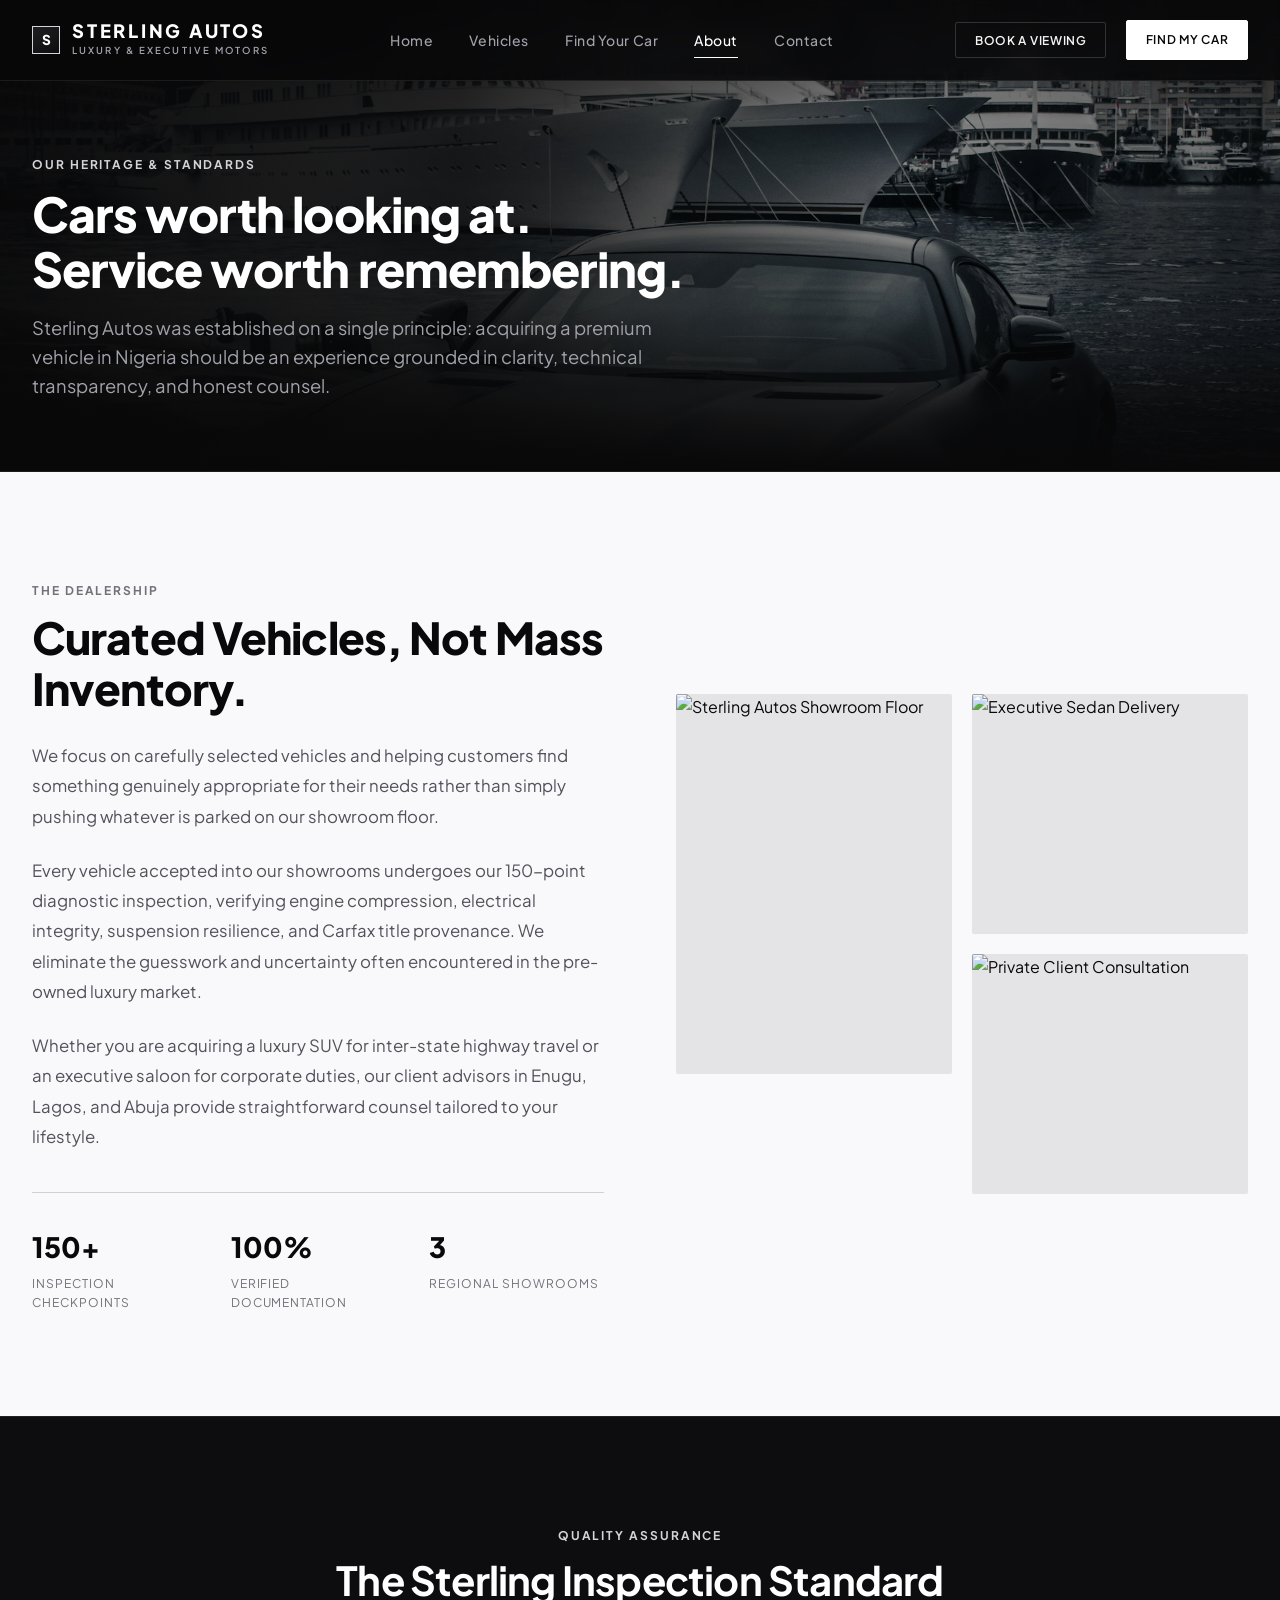
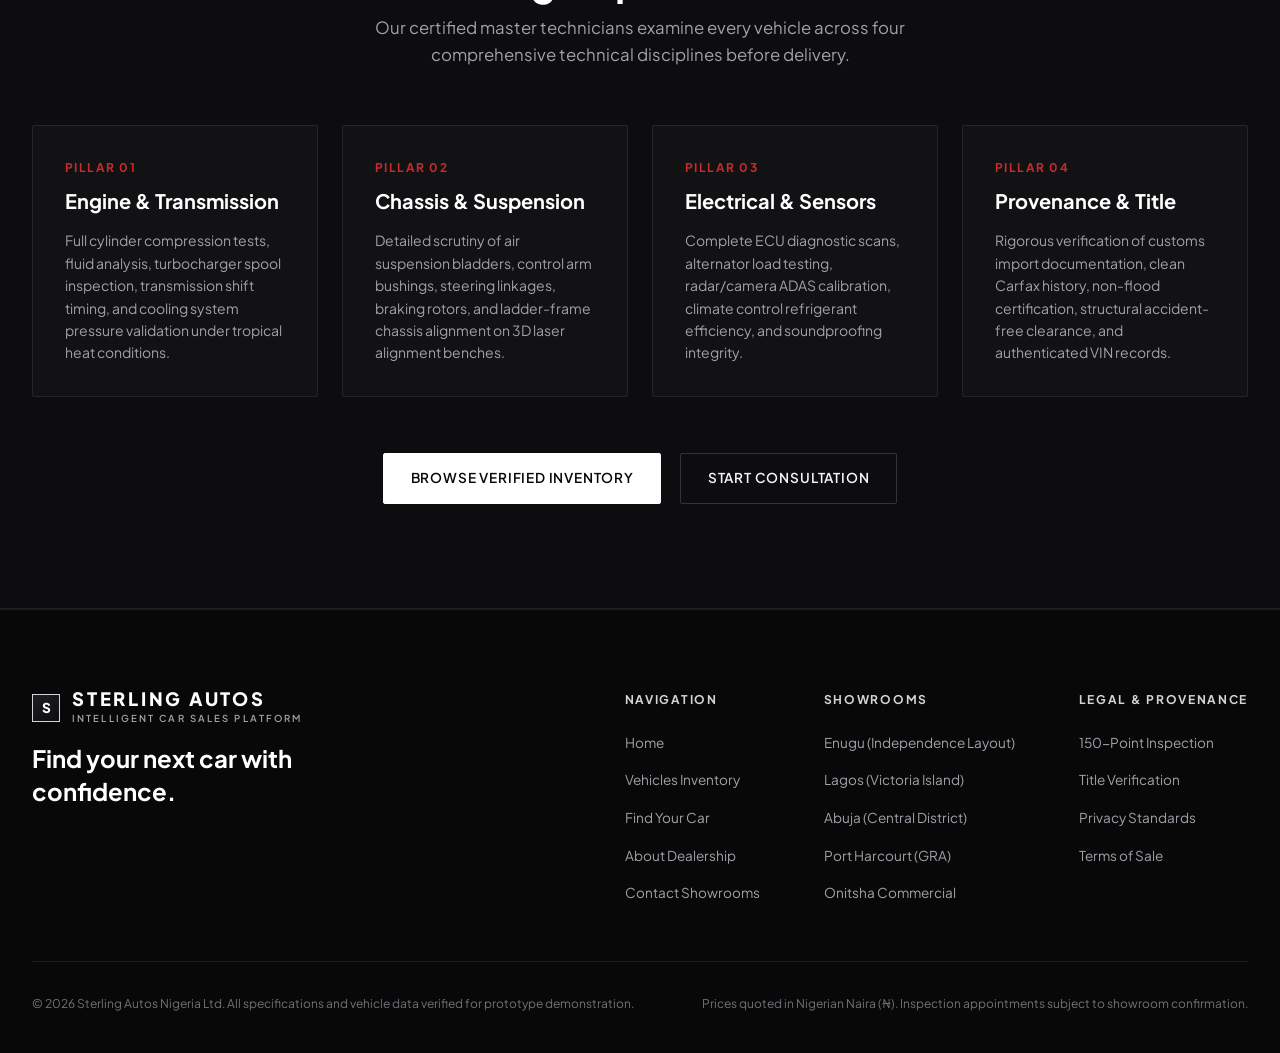
==== commit f63b3e58: "Eliminate all lazy loading and optimize hero background display by caching images locally in assets/" ====
--- a/about.html
+++ b/about.html
@@ -6,6 +6,7 @@
   <title>About Sterling Autos — Luxury & Executive Dealership</title>
   <meta name="description" content="Cars worth looking at. Service worth remembering. Learn about Sterling Autos' 150-point inspection standards and client advisory across Nigeria." />
   <link rel="stylesheet" href="css/styles.css" />
+  <link rel="preload" as="image" href="assets/images/hero-about.jpg" fetchpriority="high" />
   <link rel="preconnect" href="https://fonts.googleapis.com" />
   <link rel="preconnect" href="https://fonts.gstatic.com" crossorigin />
   <link href="https://fonts.googleapis.com/css2?family=Plus+Jakarta+Sans:wght@300;400;500;600;700;800&family=Playfair+Display:ital,wght@0,500;0,600;0,700;1,400&display=swap" rel="stylesheet" />
--- a/css/styles.css
+++ b/css/styles.css
@@ -75,6 +75,8 @@
   color: var(--text-white);
   -webkit-font-smoothing: antialiased;
   -moz-osx-font-smoothing: grayscale;
+  max-width: 100%;
+  overflow-x: hidden;
 }
 
 body {
@@ -82,7 +84,9 @@
   background-color: var(--bg-black);
   color: var(--text-white);
   line-height: 1.6;
+  max-width: 100%;
   overflow-x: hidden;
+  position: relative;
 }
 
 a {
@@ -216,6 +220,13 @@
   align-items: center;
   gap: 0.75rem;
   color: var(--text-pure-white);
+  transition: transform 0.28s cubic-bezier(0.16, 1, 0.3, 1);
+  transform-origin: left center;
+  cursor: pointer;
+}
+
+.brand-logo:hover {
+  transform: scale(1.05);
 }
 
 .brand-emblem {
@@ -230,6 +241,12 @@
   letter-spacing: -0.05em;
   color: var(--text-pure-white);
   background: linear-gradient(145deg, #1f1f23, #0d0d10);
+  transition: border-color 0.28s ease, box-shadow 0.28s ease;
+}
+
+.brand-logo:hover .brand-emblem {
+  border-color: var(--text-pure-white);
+  box-shadow: 0 0 10px rgba(255, 255, 255, 0.18);
 }
 
 .brand-text {
@@ -1567,13 +1584,14 @@
 
 
 /* ==========================================================================
-   RESPONSIVE DESIGN (TABLET & MOBILE)
+   RESPONSIVE DESIGN (DESKTOP, TABLET, MOBILE & COMPACT PHONES)
    ========================================================================== */
 @media (max-width: 1024px) {
   .hero-headline {
     font-size: 3rem;
   }
-  .about-grid, .contact-grid {
+  .about-grid, 
+  .contact-grid {
     grid-template-columns: 1fr;
     gap: 3rem;
   }
@@ -1581,61 +1599,418 @@
     grid-template-columns: 1fr;
   }
   .match-card-media {
-    height: 260px;
+    height: 280px;
+    min-height: 280px;
   }
   .followup-actions-grid {
     grid-template-columns: 1fr;
   }
   .trust-strip {
-    grid-template-columns: repeat(2, 1fr);
+    gap: 2.5rem;
+  }
+  .vehicles-grid {
+    grid-template-columns: repeat(auto-fill, minmax(300px, 1fr));
+  }
+  .inventory-filter-bar {
+    grid-template-columns: 1fr 1fr;
   }
 }
 
 @media (max-width: 768px) {
+  /* Container & Section Spacers */
+  .container {
+    padding-left: 1.25rem;
+    padding-right: 1.25rem;
+  }
+  
+  .section-padding {
+    padding-top: 3.75rem;
+    padding-bottom: 3.75rem;
+  }
+  
+  .section-header {
+    margin-bottom: 2.25rem;
+  }
+  
+  .section-title {
+    font-size: 2rem;
+  }
+
+  /* Header & Navigation */
+  .header-inner {
+    height: 70px;
+  }
+  
+  .brand-name {
+    font-size: 0.95rem;
+    letter-spacing: 0.12em;
+  }
+  
+  .brand-sub {
+    font-size: 0.5rem;
+    letter-spacing: 0.14em;
+  }
+
   .nav-menu {
     position: fixed;
-    top: 80px;
+    top: 70px;
     left: 0;
     width: 100%;
     background: #0d0d10;
     flex-direction: column;
-    padding: 2rem;
+    padding: 2rem 1.5rem;
     gap: 1.5rem;
     border-bottom: 1px solid var(--border-medium);
     display: none;
-  }
+    z-index: 999;
+    box-shadow: 0 20px 40px rgba(0, 0, 0, 0.85);
+  }
+  
   .nav-menu.open {
     display: flex;
   }
+  
   .mobile-menu-btn {
     display: flex;
   }
+  
   .header-actions .btn-outline {
     display: none;
   }
+
+  /* Hero Section */
+  .hero-section {
+    padding-top: 110px;
+    padding-bottom: 50px;
+    min-height: auto;
+  }
+  
   .hero-headline {
     font-size: 2.25rem;
-  }
+    line-height: 1.15;
+    margin-bottom: 1.25rem;
+  }
+  
   .hero-subtext {
+    font-size: 1.05rem;
+    line-height: 1.55;
+    margin-bottom: 2rem;
+  }
+  
+  .hero-cta-group {
+    flex-direction: column;
+    align-items: stretch;
+    gap: 0.85rem;
+    width: 100%;
+  }
+  
+  .hero-cta-group .btn {
+    width: 100%;
+    text-align: center;
+    justify-content: center;
+  }
+  
+  .trust-strip {
+    margin-top: 3.5rem;
+    padding-top: 1.75rem;
+    gap: 2rem;
+    display: flex;
+    flex-direction: column;
+  }
+
+  /* Dedicated Page Hero Banners */
+  .page-hero {
+    padding-top: 115px;
+    padding-bottom: 45px;
+  }
+  
+  .page-hero-title {
+    font-size: 2.15rem;
+    line-height: 1.18;
+  }
+  
+  .page-hero-sub {
     font-size: 1rem;
-  }
+    line-height: 1.55;
+  }
+
+  /* Vehicles Grid & Filters */
+  .vehicles-grid {
+    grid-template-columns: 1fr;
+    gap: 1.5rem;
+  }
+  
+  .inventory-filter-bar {
+    grid-template-columns: 1fr;
+    padding: 1.25rem;
+    gap: 0.85rem;
+  }
+  
+  .inventory-count-bar {
+    flex-direction: column;
+    align-items: flex-start;
+    gap: 0.5rem;
+  }
+
+  /* Find Your Car Concierge Flow */
   .finder-card {
-    padding: 1.5rem;
-  }
+    padding: 1.5rem 1.25rem;
+  }
+  
+  .stepper-header {
+    margin-bottom: 1.5rem;
+    padding-bottom: 1.25rem;
+  }
+  
+  .stepper-steps-indicator {
+    width: 100%;
+    justify-content: space-between;
+    gap: 0.35rem;
+  }
+  
+  .step-indicator-item {
+    font-size: 0.7rem;
+  }
+  
+  .step-indicator-item span:not(.step-pill) {
+    display: none;
+  }
+  
+  .step-title {
+    font-size: 1.3rem;
+  }
+  
+  .step-desc {
+    font-size: 0.85rem;
+    margin-bottom: 1.5rem;
+  }
+  
+  .option-grid {
+    grid-template-columns: 1fr 1fr;
+    gap: 0.75rem;
+    margin-bottom: 1.5rem;
+  }
+  
+  .option-grid-sm {
+    grid-template-columns: 1fr 1fr;
+  }
+  
+  .selectable-card {
+    padding: 1rem 0.85rem;
+  }
+  
+  .selectable-card-title {
+    font-size: 0.9rem;
+  }
+  
   .custom-budget-container {
     grid-template-columns: 1fr;
-  }
-  .inventory-filter-bar {
+    gap: 0.75rem;
+  }
+  
+  .finder-footer {
+    flex-direction: column-reverse;
+    gap: 0.75rem;
+  }
+  
+  .finder-footer .btn {
+    width: 100%;
+    text-align: center;
+    justify-content: center;
+  }
+
+  /* Match Card & Results */
+  .match-card {
     grid-template-columns: 1fr;
   }
+  
+  .match-card-media {
+    height: 230px;
+    min-height: 230px;
+  }
+  
+  .match-card-content {
+    padding: 1.5rem 1.25rem;
+  }
+  
+  .match-card-top {
+    flex-direction: column;
+    align-items: flex-start;
+    gap: 0.35rem;
+    margin-bottom: 0.5rem;
+  }
+  
+  .match-card-title {
+    font-size: 1.4rem;
+  }
+  
+  .match-card-price {
+    font-size: 1.45rem;
+  }
+  
+  .match-card-actions {
+    flex-direction: column;
+    width: 100%;
+    gap: 0.75rem;
+  }
+  
+  .match-card-actions .btn {
+    width: 100%;
+    text-align: center;
+    justify-content: center;
+  }
+
+  /* Personalized Follow-up */
+  .followup-wrapper {
+    padding: 1.5rem 1.25rem;
+  }
+  
+  .followup-header {
+    flex-direction: column;
+    align-items: flex-start;
+    gap: 1rem;
+    padding-bottom: 1.5rem;
+    margin-bottom: 1.5rem;
+  }
+  
+  .personalized-letter {
+    padding: 1.5rem 1.25rem;
+    font-size: 0.95rem;
+    line-height: 1.65;
+  }
+  
+  .followup-actions-grid {
+    grid-template-columns: 1fr;
+    gap: 1rem;
+  }
+
+  /* About Dealership Section (Fixing User Screenshot Flaw) */
+  .about-headline {
+    font-size: 2rem;
+    line-height: 1.2;
+    margin-bottom: 1.25rem;
+  }
+  
+  .about-text {
+    font-size: 0.975rem;
+    line-height: 1.7;
+  }
+  
+  .about-metrics {
+    grid-template-columns: 1fr;
+    gap: 1.5rem;
+    margin-top: 2rem;
+    padding-top: 1.5rem;
+  }
+  
+  .about-metric-val {
+    font-size: 1.75rem;
+  }
+  
+  .about-metric-lbl {
+    font-size: 0.8rem;
+    letter-spacing: 0.08em;
+  }
+  
+  .about-gallery-grid {
+    grid-template-columns: 1fr;
+    gap: 1rem;
+  }
+  
+  .about-photo.tall {
+    height: 240px;
+  }
+  
+  .about-photo {
+    height: 200px;
+  }
+
+  /* Contact & Showrooms Section */
+  .contact-grid {
+    grid-template-columns: 1fr;
+    gap: 2.5rem;
+  }
+  
+  .showroom-card {
+    padding: 1.35rem;
+  }
+  
+  .contact-form-box {
+    padding: 1.75rem 1.25rem;
+  }
+
+  /* Footer */
+  .site-footer {
+    padding: 3.5rem 0 2rem;
+  }
+  
+  .footer-top {
+    flex-direction: column;
+    gap: 2rem;
+    padding-bottom: 2.5rem;
+  }
+  
   .footer-links-group {
     flex-direction: column;
     gap: 2rem;
   }
-  .followup-wrapper {
-    padding: 1.5rem;
-  }
-
+
+  /* Modals */
+  .modal-overlay {
+    padding: 1rem;
+  }
+  
+  .modal-gallery-main {
+    height: 240px;
+  }
+  
+  .modal-body-content {
+    padding: 1.5rem 1.25rem;
+  }
+  
+  .modal-close-btn {
+    top: 0.75rem;
+    right: 0.75rem;
+    width: 32px;
+    height: 32px;
+  }
+}
+
+/* 3. COMPACT MOBILE BREAKPOINT (<= 480px) */
+@media (max-width: 480px) {
+  .container {
+    padding-left: 1rem;
+    padding-right: 1rem;
+  }
+  
+  .hero-headline {
+    font-size: 1.85rem;
+  }
+  
+  .page-hero-title {
+    font-size: 1.85rem;
+  }
+  
+  .header-actions .btn-primary {
+    display: none;
+  }
+  
+  .option-grid,
+  .option-grid-sm {
+    grid-template-columns: 1fr;
+  }
+  
+  .about-headline {
+    font-size: 1.75rem;
+  }
+  
+  .section-title {
+    font-size: 1.75rem;
+  }
+  
+  .followup-action-card {
+    padding: 1.25rem 1rem;
+  }
 }
 
 /* ==========================================================================
@@ -1665,8 +2040,8 @@
   height: 100%;
   background-size: cover;
   background-repeat: no-repeat;
-  opacity: 0.45;
-  filter: brightness(0.8) contrast(1.15);
+  opacity: 0.68;
+  filter: brightness(0.95) contrast(1.12);
   pointer-events: none;
   z-index: 1;
 }
@@ -1681,16 +2056,17 @@
   height: 100%;
   background: linear-gradient(
     90deg, 
-    rgba(8, 8, 9, 0.94) 0%, 
-    rgba(8, 8, 9, 0.86) 38%, 
-    rgba(8, 8, 9, 0.45) 75%,
-    rgba(8, 8, 9, 0.65) 100%
+    rgba(8, 8, 9, 0.95) 0%, 
+    rgba(8, 8, 9, 0.82) 36%, 
+    rgba(8, 8, 9, 0.18) 70%,
+    rgba(8, 8, 9, 0.35) 100%
   ),
   linear-gradient(
     180deg, 
-    rgba(8, 8, 9, 0.75) 0%, 
-    transparent 35%, 
-    rgba(8, 8, 9, 0.85) 85%, 
+    rgba(8, 8, 9, 0.70) 0%, 
+    transparent 25%, 
+    transparent 65%,
+    rgba(8, 8, 9, 0.82) 88%, 
     var(--bg-black) 100%
   );
   pointer-events: none;
@@ -1718,24 +2094,24 @@
   line-height: 1.6;
 }
 
-/* Curated Page-Specific Vehicle Backdrops */
+/* Curated Page-Specific Vehicle Backdrops (Served locally with 0ms delay) */
 .page-hero-vehicles::before {
-  background-image: url('https://images.unsplash.com/photo-1617788138017-80ad40651399?auto=format&fit=crop&w=1920&q=80');
+  background-image: url('../assets/images/hero-vehicles.jpg');
   background-position: 80% center;
 }
 
 .page-hero-finder::before {
-  background-image: url('https://images.unsplash.com/photo-1580273916550-e323be2ae537?auto=format&fit=crop&w=1920&q=80');
+  background-image: url('../assets/images/hero-finder.jpg');
   background-position: 75% center;
 }
 
 .page-hero-about::before {
-  background-image: url('https://images.unsplash.com/photo-1617814076367-b759c7d7e738?auto=format&fit=crop&w=1920&q=80');
+  background-image: url('../assets/images/hero-about.jpg');
   background-position: 75% center;
 }
 
 .page-hero-contact::before {
-  background-image: url('https://images.unsplash.com/photo-1555215695-3004980ad54e?auto=format&fit=crop&w=1920&q=80');
+  background-image: url('../assets/images/hero-contact.jpg');
   background-position: 80% center;
 }
 
